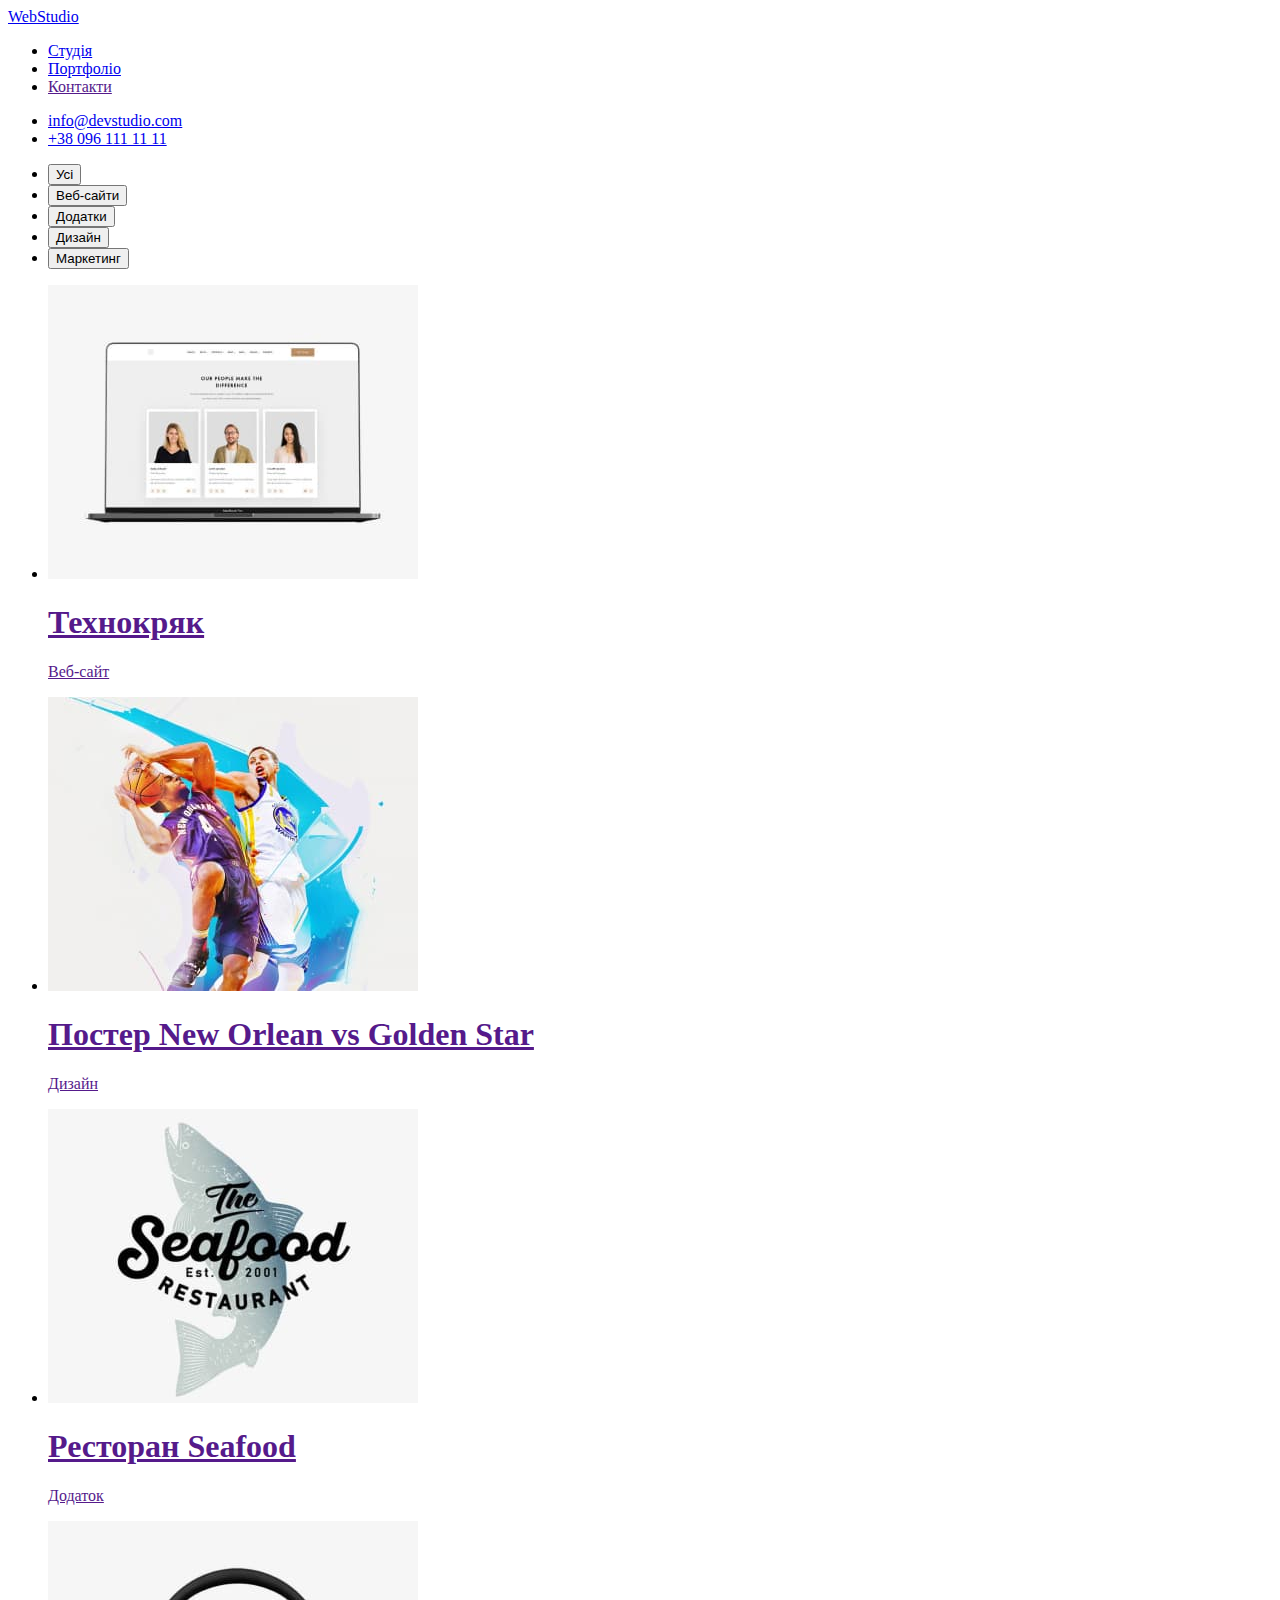
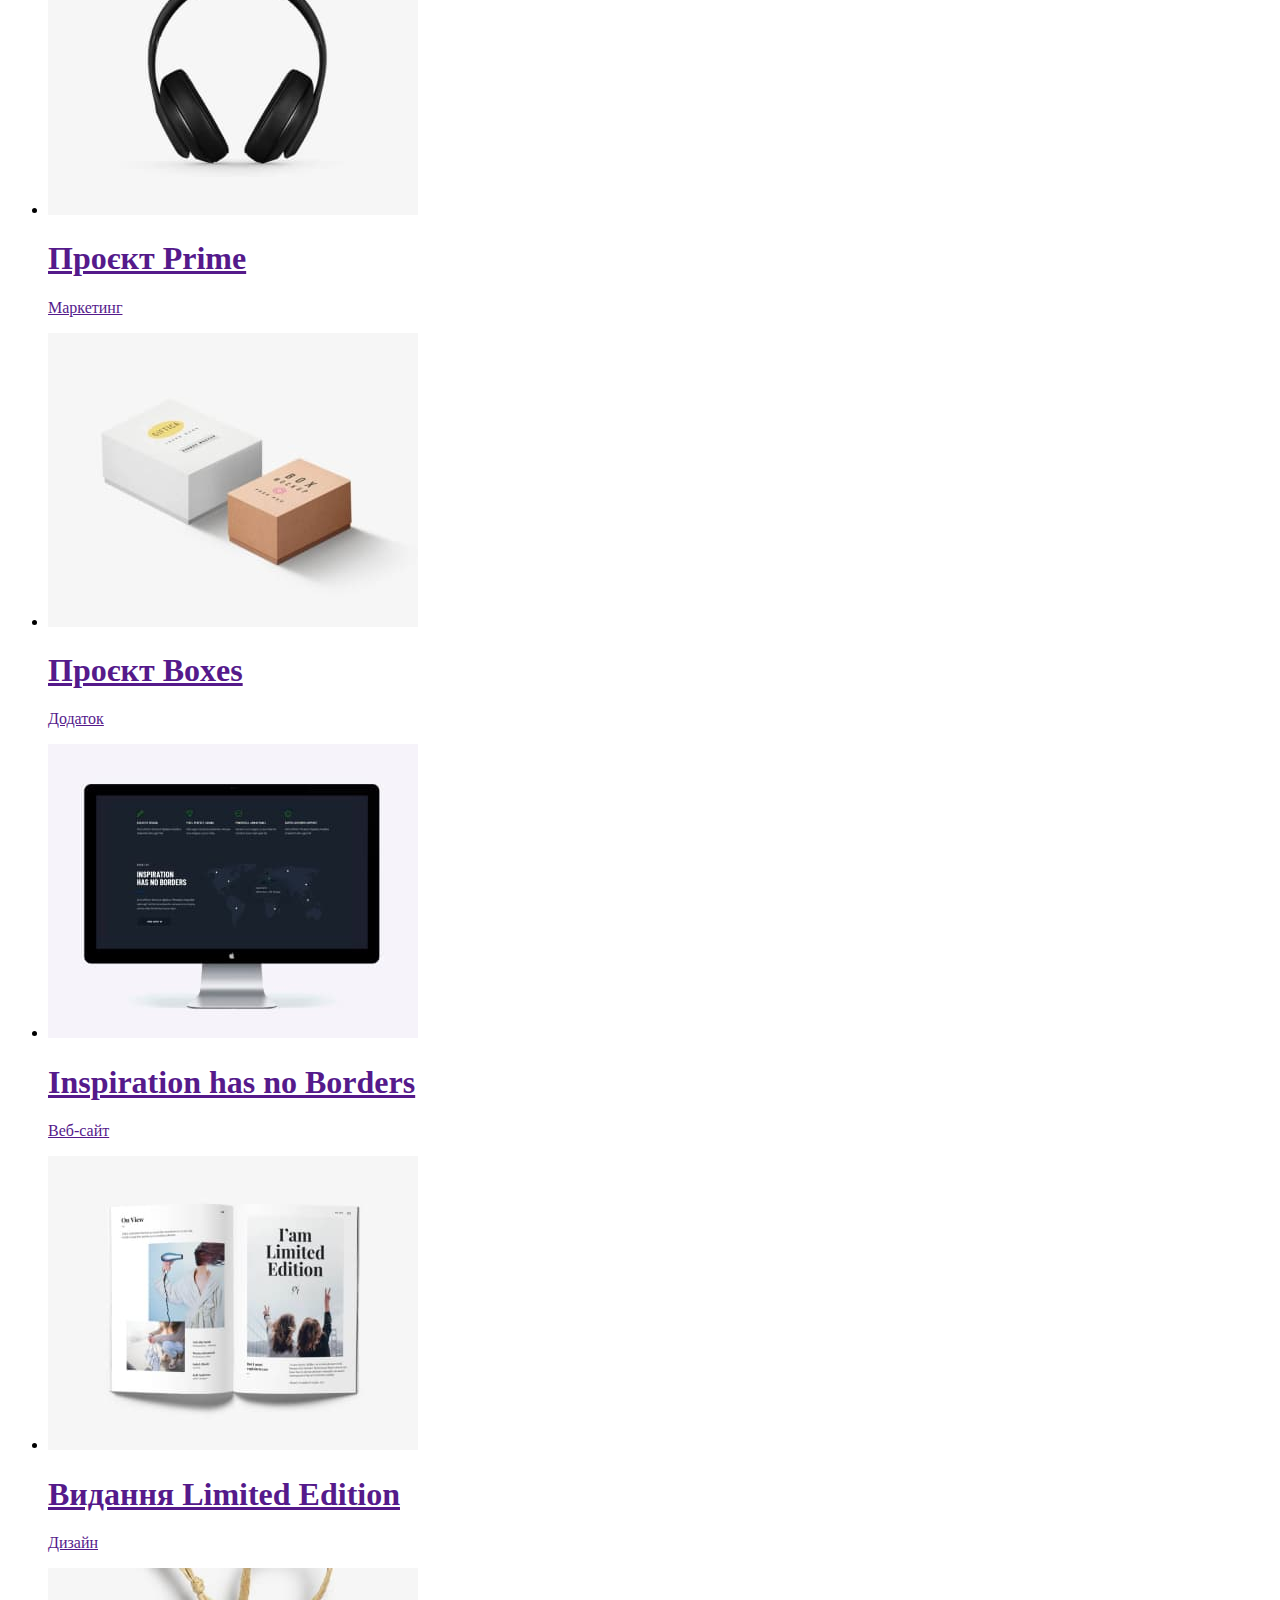
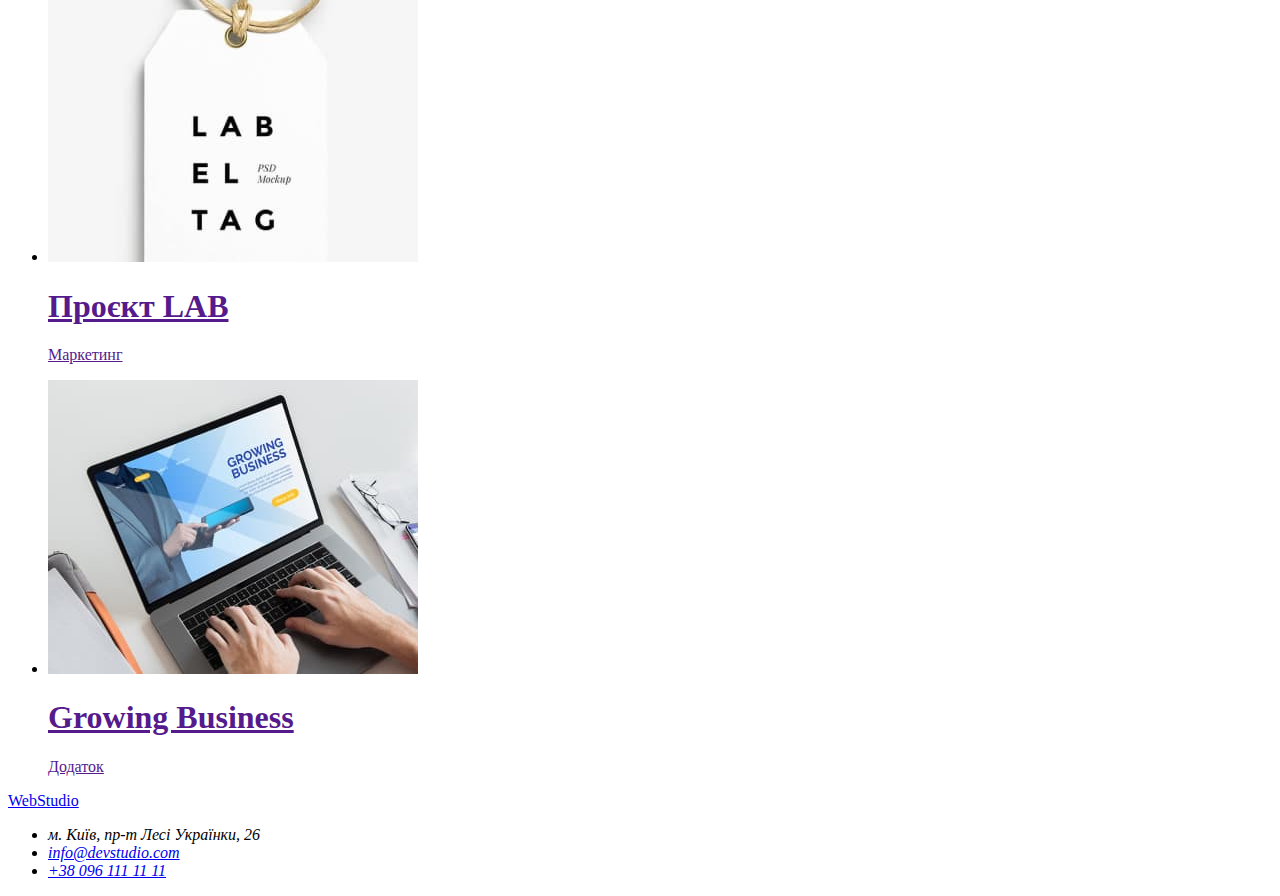
==== portfolio.html.html @ d77bc6a4 "portfolio" ====
<!DOCTYPE html>
<html lang="uk">
<head>
    <meta charset="UTF-8">
    <meta http-equiv="X-UA-Compatible" content="IE=edge">
    <meta name="viewport" content="width=device-width, initial-scale=1.0">
    <title>Document</title>
</head>
<body>

    <header>
    <nav>
            <a href="./index.html">WebStudio</a>
            <ul>
                <li><a href="./index.html">Студія</a></li>
                <li><a href="./portfolio.html.html">Портфоліо</a></li>
                <li><a href="">Контакти</a></li>
            </ul>
    </nav>
        <ul>
            <li><a href="mailto:info@devstudio.com">info@devstudio.com</a></li>
            <li><a href="tel:+380961111111">+38 096 111 11 11</a></li>
        </ul>
    </header>
    <main>
        <!--кнопки-->
        <ul>
            <li><button type="button">Усі</button></li>
            <li><button type="button">Веб-сайти</button></li>
            <li><button type="button">Додатки</button></li>
            <li><button type="button">Дизайн</button></li>
            <li> <button type="button">Маркетинг</button></li>
        </ul>
        <!--приклади робіт-->
        <ul>
            <li>
                <a href="">
                    <img src="./images/project/img-1.jpg" alt="приклад роботи" width="370" height="294">
                    <h1>Технокряк</h1>
                    <p>Веб-сайт</p>
                </a>
        
            </li>
            <li>
                <a href="">
                    <img src="./images/project/img-2.jpg" alt="приклад роботи" width="370" height="294">
                    <h1>Постер New Orlean vs Golden Star</h1>
                    <p>Дизайн</p>
                </a>
        
            </li>
            <li>
                <a href="">
                    <img src="./images/project/img-3.jpg" alt="приклад роботи" width="370" height="294">
                    <h1>Ресторан Seafood</h1>
                    <p>Додаток</p>
                </a>
        
            </li>
            <li>
                <a href="">
                    <img src="./images/project/img-4.jpg" alt="приклад роботи" width="370" height="294">
                    <h1>Проєкт Prime</h1>
                    <p>Маркетинг</p>
                </a>
        
            </li>
            <li>
                <a href="">
                    <img src="./images/project/img-5.jpg" alt="приклад роботи" width="370" height="294">
                    <h1>Проєкт Boxes</h1>
                    <p>Додаток</p>
                </a>
        
            </li>
            <li>
                <a href="">
                    <img src="./images/project/img-6.jpg" alt="приклад роботи" width="370" height="294">
                    <h1>Inspiration has no Borders</h1>
                    <p>Веб-сайт</p>
                </a>
        
            </li>
            <li>
                <a href="">
                    <img src="./images/project/img-7.jpg" alt="приклад роботи" width="370" height="294">
                    <h1>Видання Limited Edition</h1>
                    <p>Дизайн</p>
                </a>
        
            </li>
            <li>
                <a href="">
                    <img src="./images/project/img-8.jpg" alt="приклад роботи" width="370" height="294">
                    <h1>Проєкт LAB</h1>
                    <p>Маркетинг</p>
                </a>
        
            </li>
            <li>
                <a href=""">
                        <img src=" ./images/project/img-9.jpg" alt="приклад роботи" width="370" height="294">
                    <h1>Growing Business</h1>
                    <p>Додаток</p>
                </a>
        
            </li>
        </ul>
    </main>

    <footer>
        <a href="./index.html">WebStudio</a>
        <address>
            <ul>
                <li><a href="https://goo.gl/maps/ad4JmQGrXdCTPTx86"></a> м. Київ, пр-т Лесі Українки, 26</li>
                <li><a href="mailto:info@devstudio.com">info@devstudio.com</a></li>
                <li><a href="tel:+380961111111">+38 096 111 11 11</a></li>
            </ul>
        </address>
    </footer>
</body>
</html>
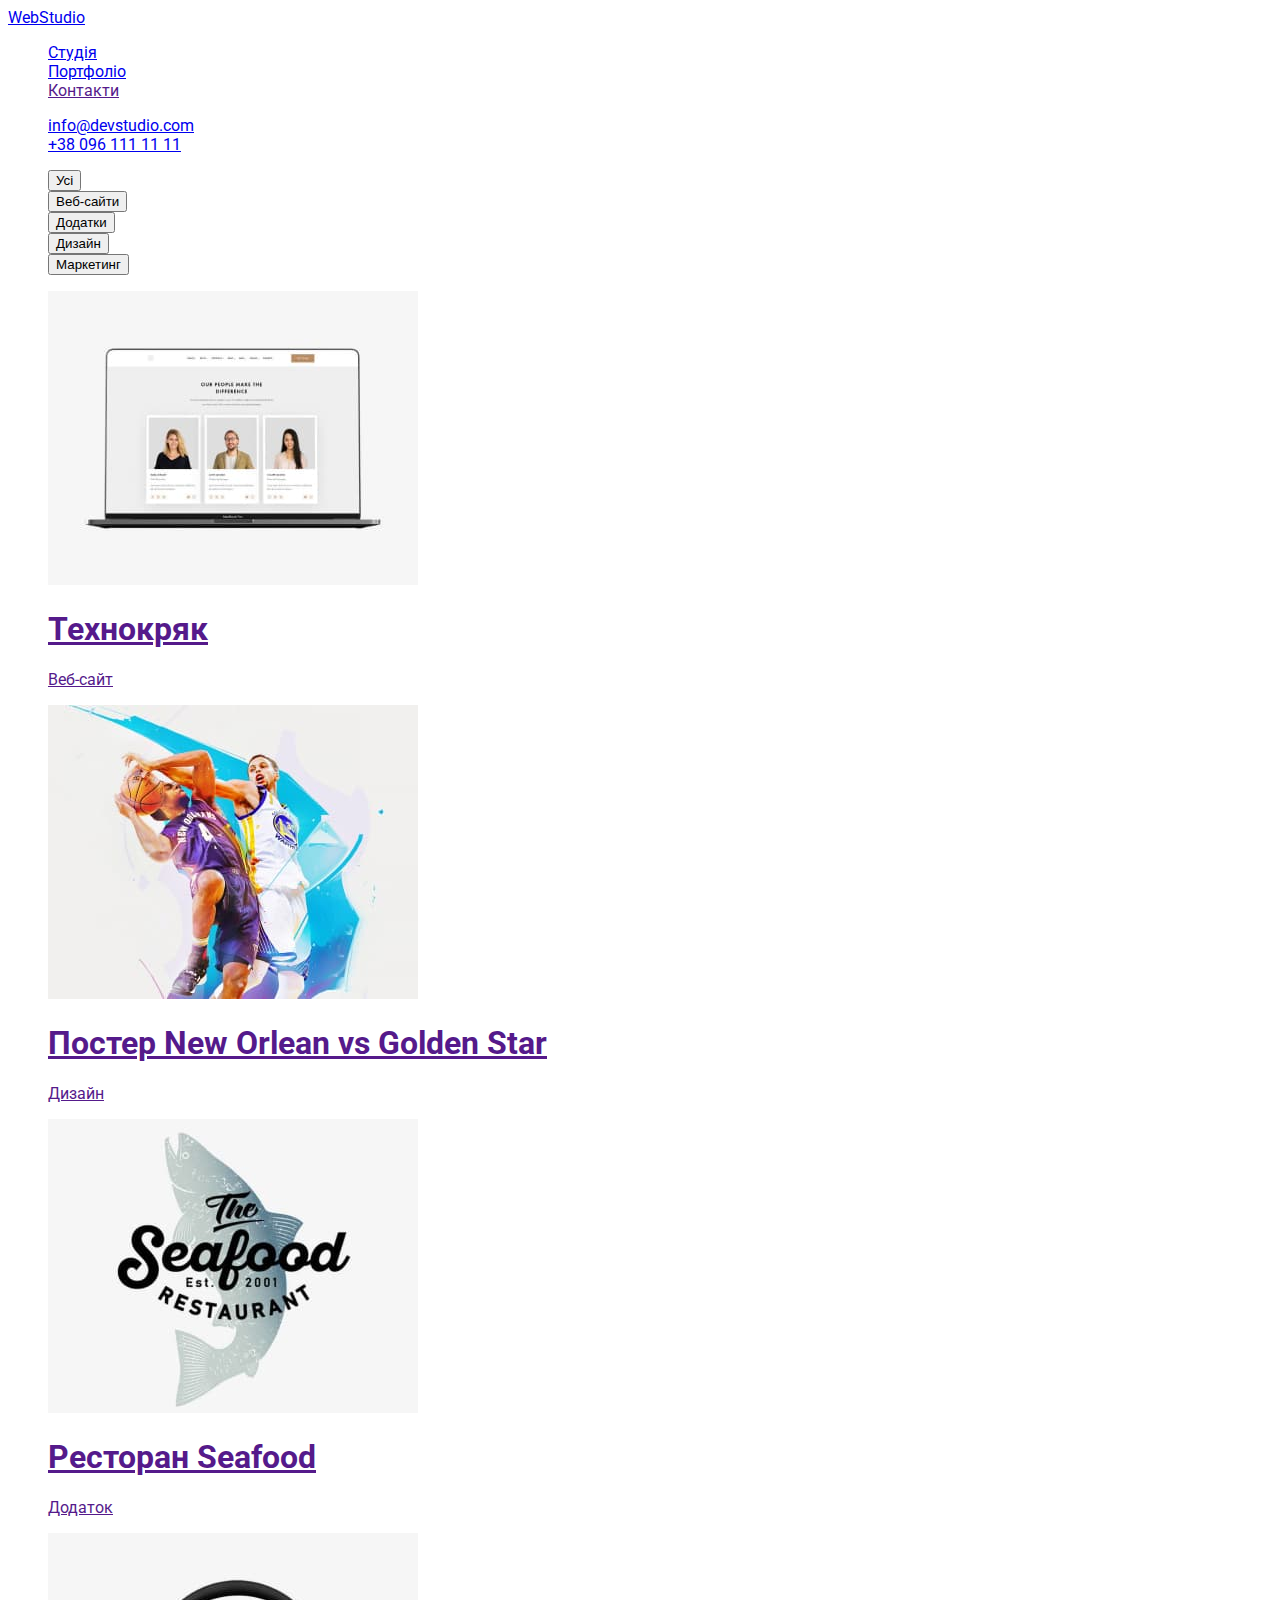
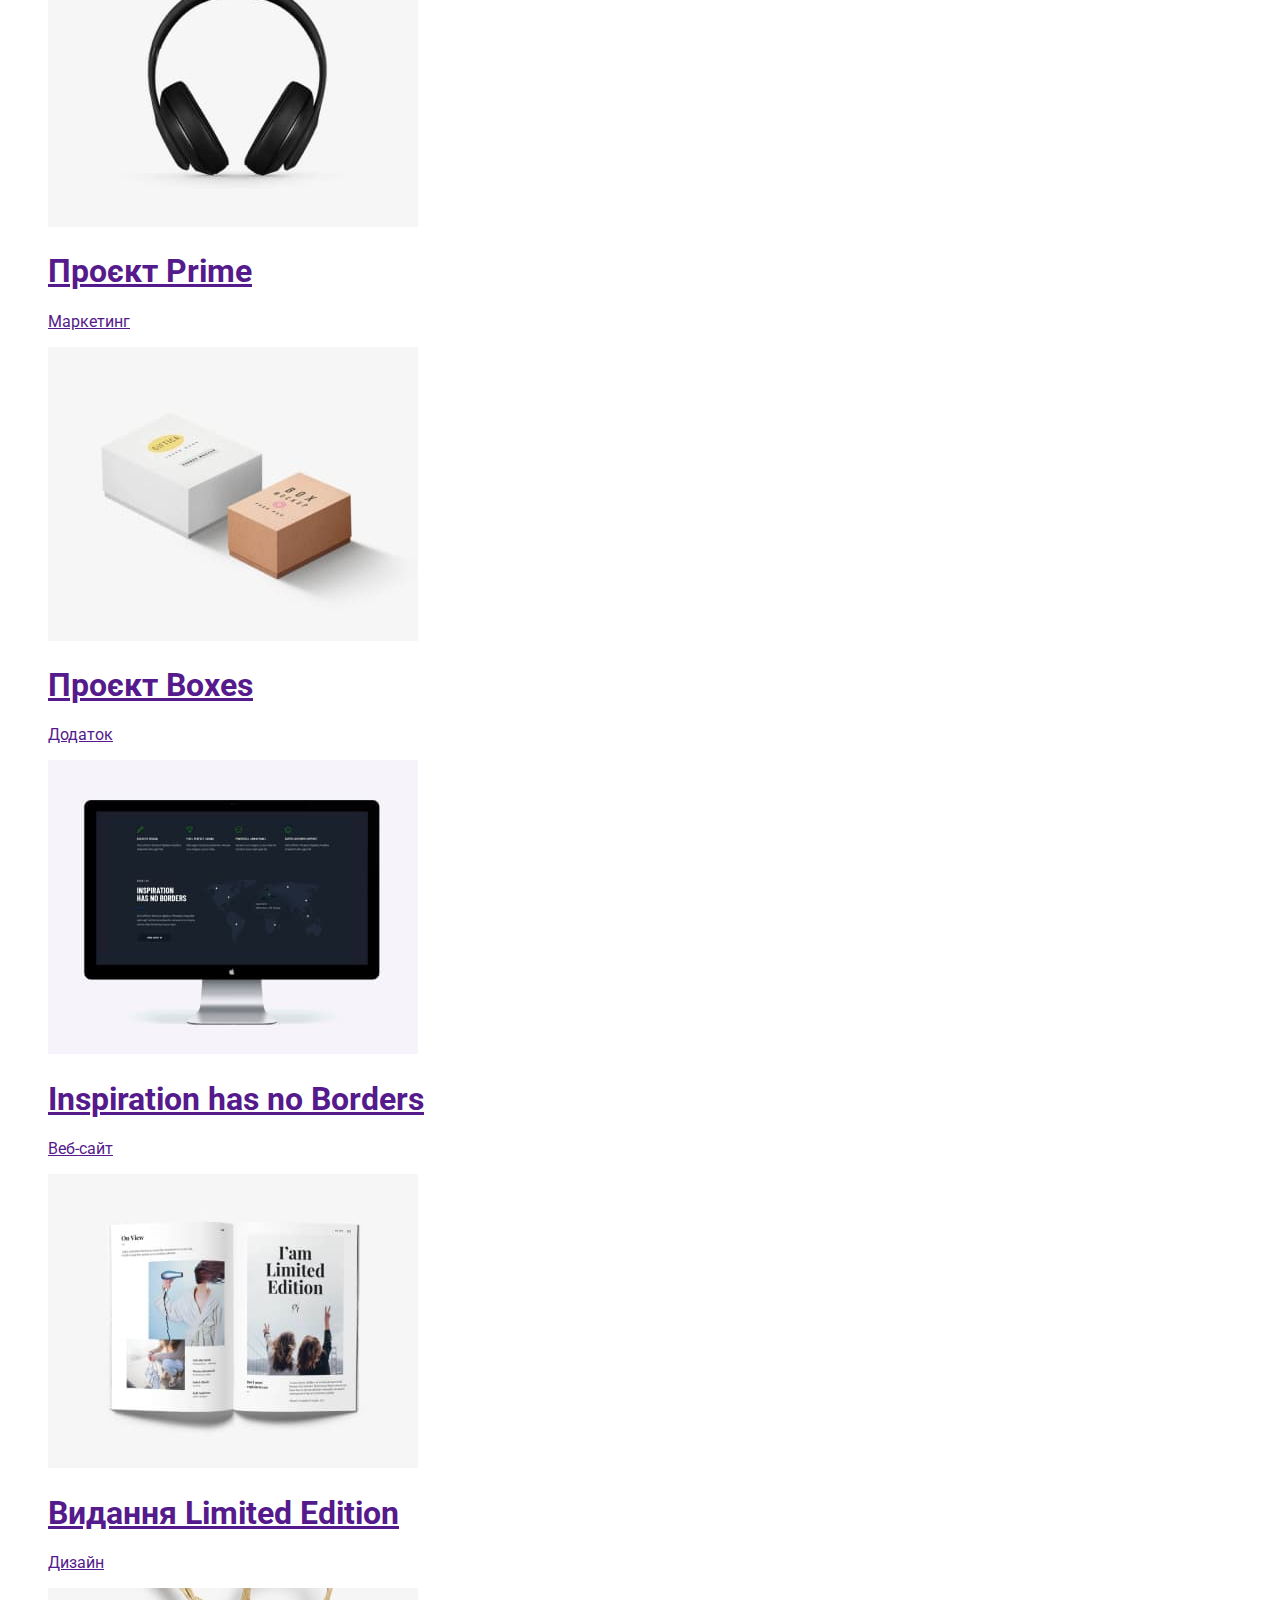
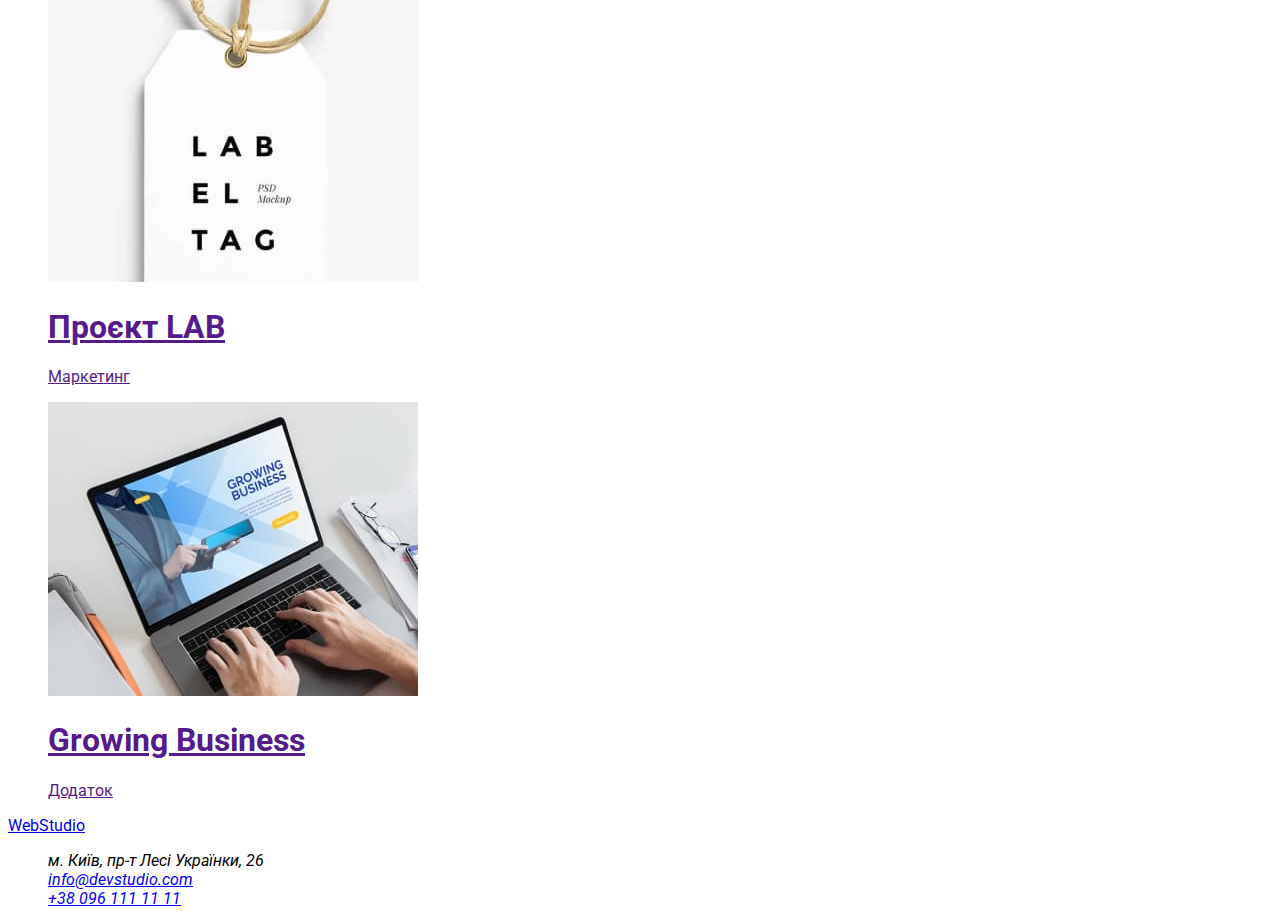
==== commit 2f4d94b4: "root" ====
--- a/portfolio.html.html
+++ b/portfolio.html.html
@@ -6,10 +6,16 @@
     <meta http-equiv="X-UA-Compatible" content="IE=edge">
     <meta name="viewport" content="width=device-width, initial-scale=1.0">
     <title>Document</title>
+    <link rel="stylesheet" href="./css/styles.css">
+
+    <!--шрифт-->
+    <link rel="preconnect" href="https://fonts.googleapis.com">
+    <link rel="preconnect" href="https://fonts.gstatic.com" crossorigin>
+    <link href="https://fonts.googleapis.com/css2?family=Raleway:wght@700&family=Roboto:wght@400;500;700;900&display=swap" rel="stylesheet">
 </head>
 <body>
 
-    <header>
+    <header class="page-header">
     <nav>
             <a href="./index.html">WebStudio</a>
             <ul>
@@ -99,7 +105,7 @@
         
             </li>
             <li>
-                <a href=""">
+                <a href="">
                         <img src=" ./images/project/img-9.jpg" alt="приклад роботи" width="370" height="294">
                     <h1>Growing Business</h1>
                     <p>Додаток</p>
--- a/css/styles.css
+++ b/css/styles.css
@@ -0,0 +1,23 @@
+:root {
+    --color-text: #212121;
+    --color-text-secohd: #757575;
+    --color-text-logo: #2196F3;
+    --primery-background: #ffffff;
+    --second-background: #2F303A;
+    --boxes-color: #EEEEEE;
+    --filter-color: #F5F4FA;
+}
+
+body {
+    font-family: Roboto, sans-serif;
+    background-color: var(--primery-background);
+    color: var(#212121);
+}
+
+ul {
+    list-style: none;
+}
+.site-nav, .link {
+    color: var(--color-text-logo);
+}
+
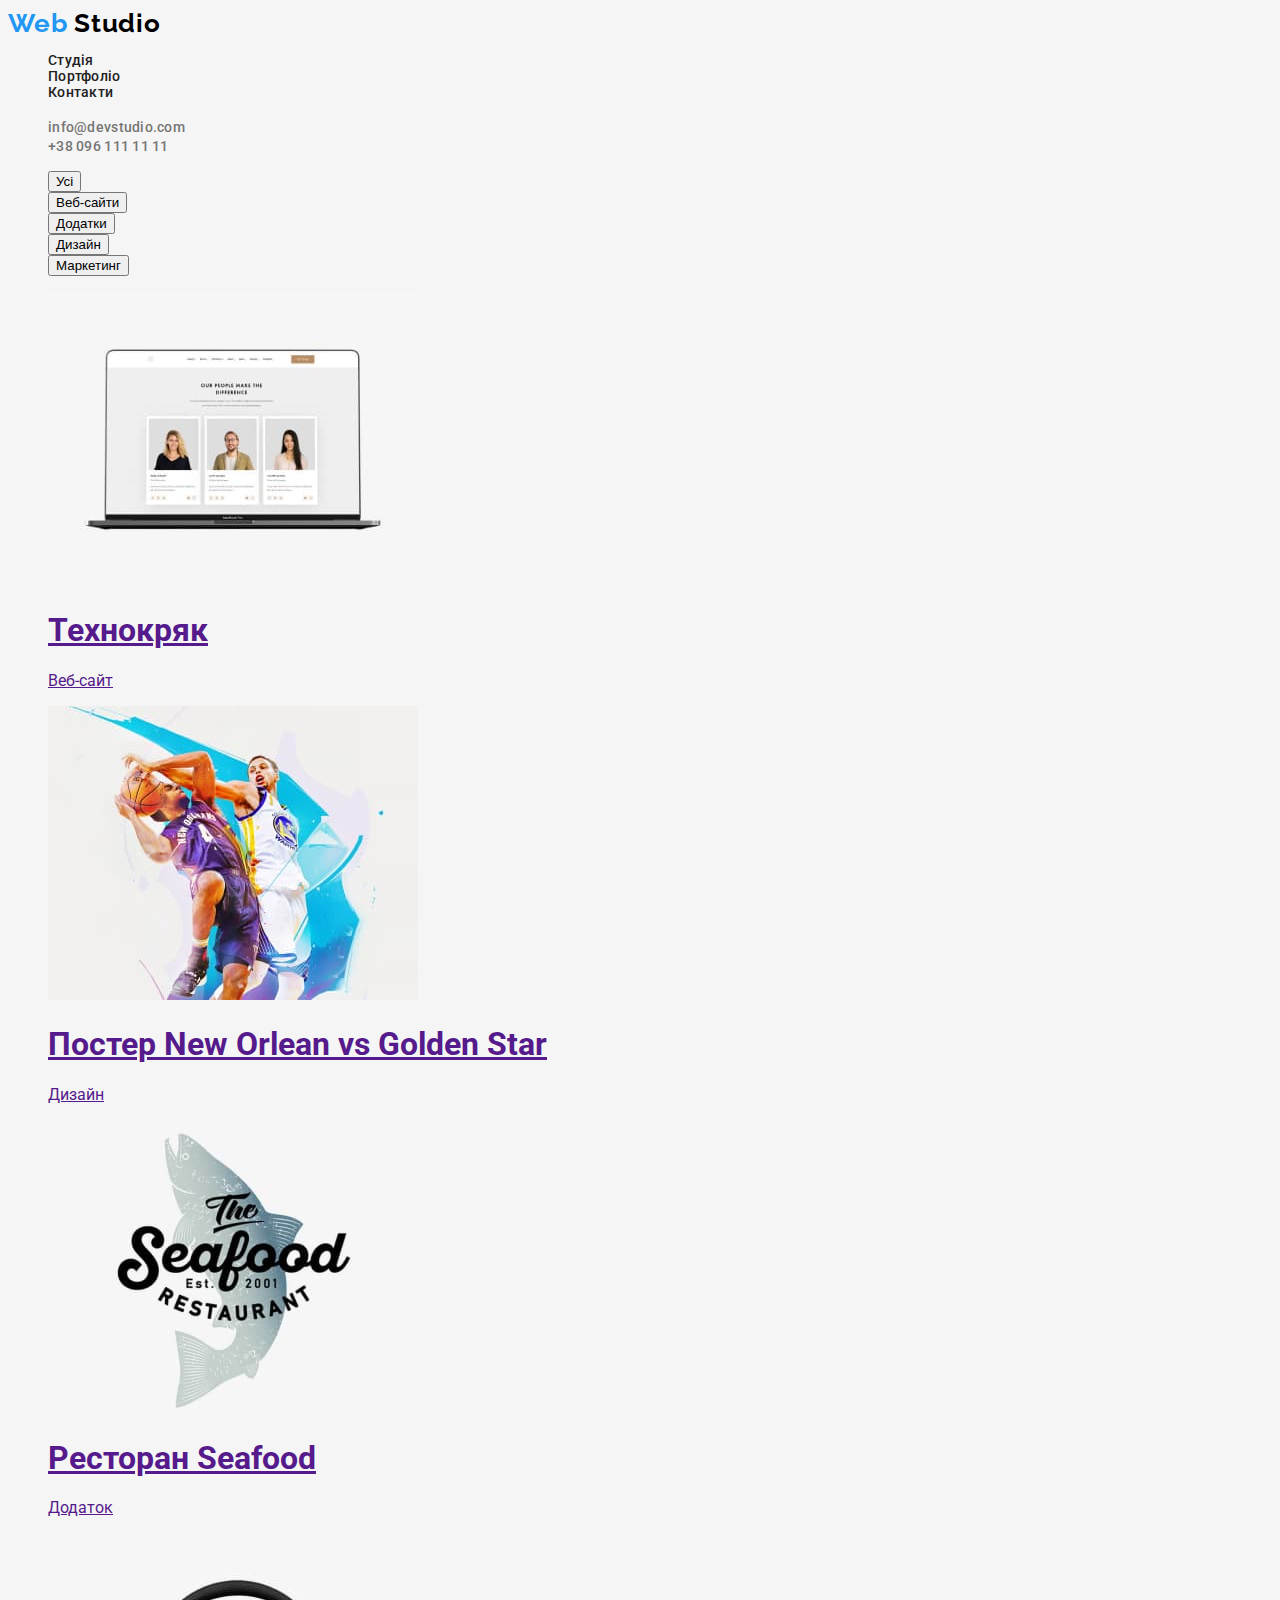
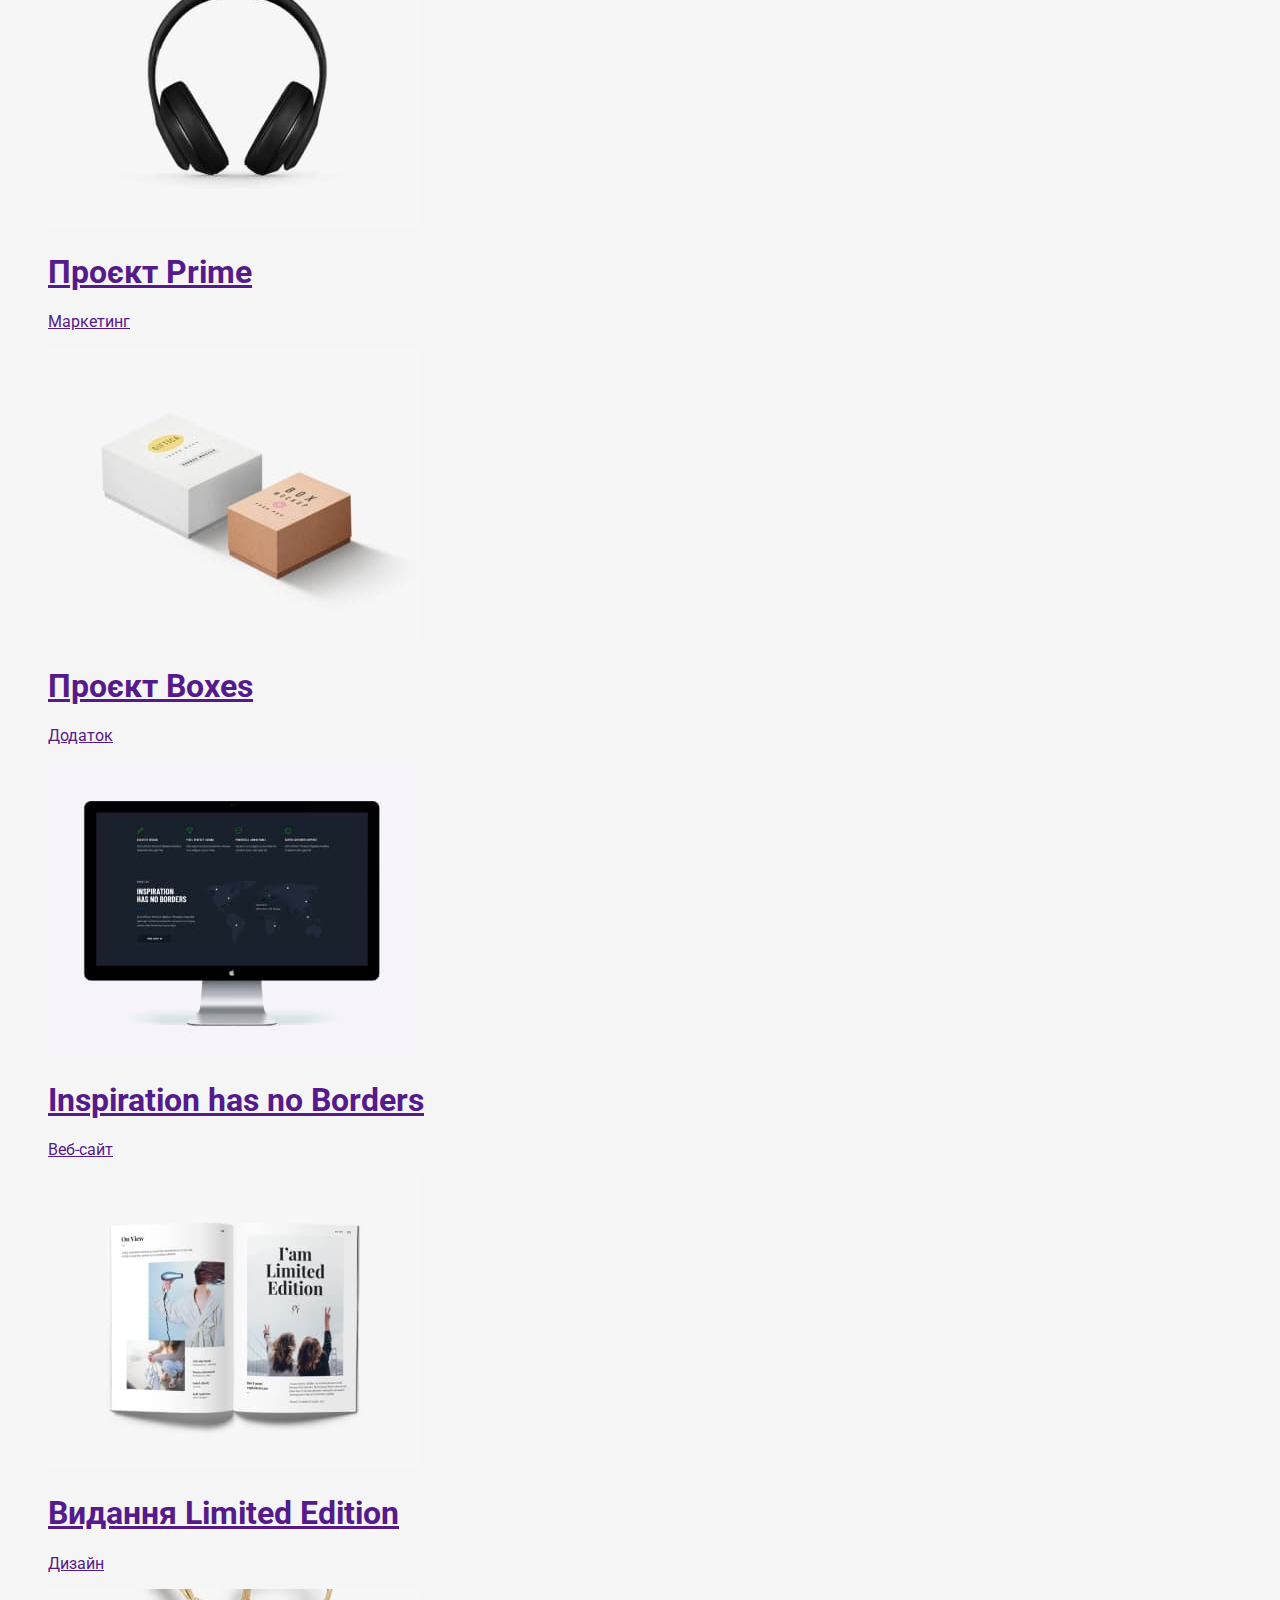
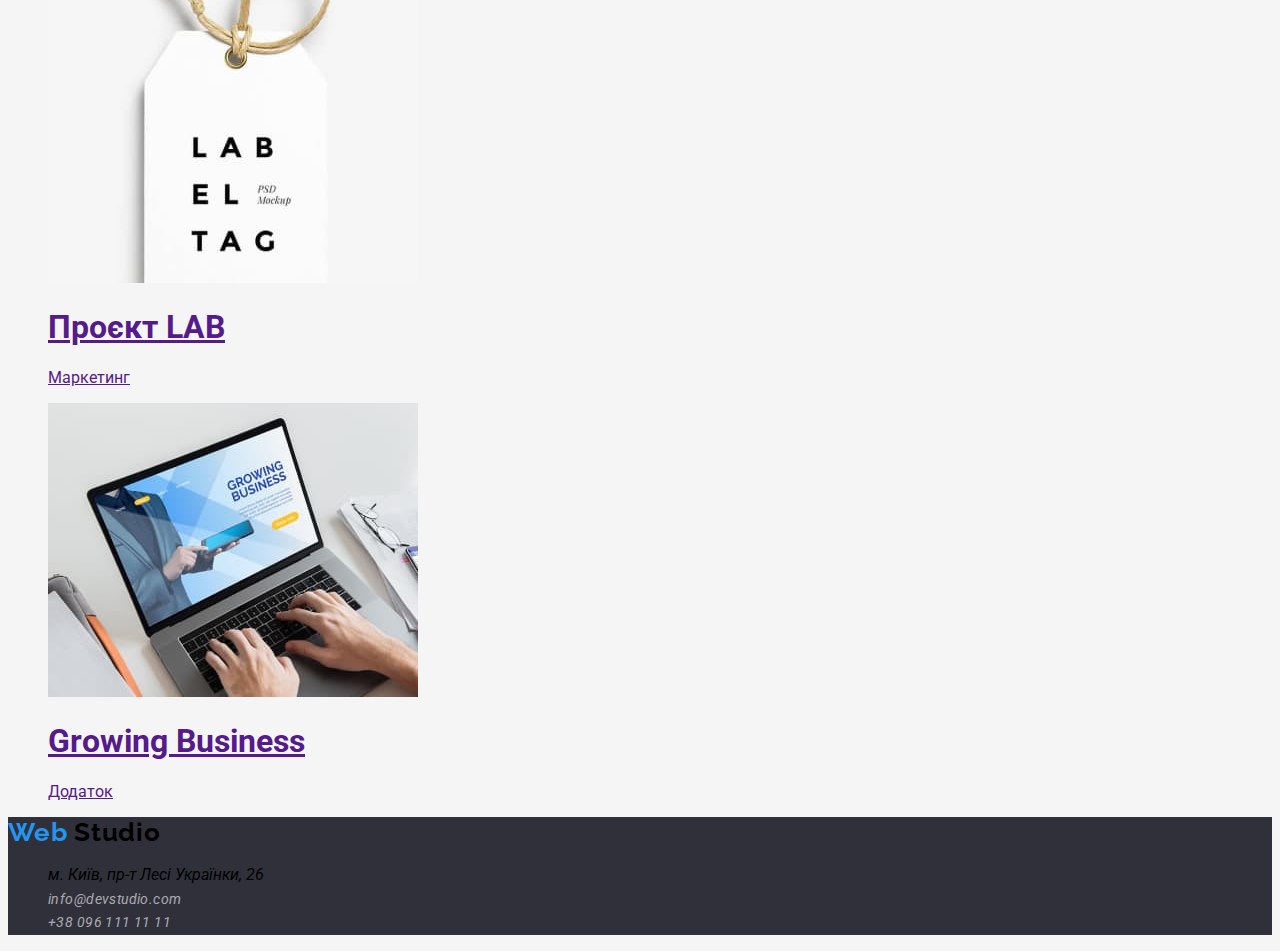
==== commit 584b529e: "css-portfolio" ====
--- a/portfolio.html.html
+++ b/portfolio.html.html
@@ -16,19 +16,26 @@
 <body>
 
     <header class="page-header">
-    <nav>
-            <a href="./index.html">WebStudio</a>
-            <ul>
-                <li><a href="./index.html">Студія</a></li>
-                <li><a href="./portfolio.html.html">Портфоліо</a></li>
-                <li><a href="">Контакти</a></li>
+        <nav>
+            <!--logo-->
+    
+            <a class="logo" href="./index.html">
+                <span class="logo-web logo">Web</span>
+                <span class="logo-studio logo">Studio</span></a>
+            <!--nav header-->
+            <ul class="site-nav">
+                <li><a href="./index.html" class="link">Студія</a></li>
+                <li><a href="./portfolio.html.html" class="link">Портфоліо</a></li>
+                <li><a href="" class="link">Контакти</a></li>
             </ul>
-    </nav>
-        <ul>
-            <li><a href="mailto:info@devstudio.com">info@devstudio.com</a></li>
-            <li><a href="tel:+380961111111">+38 096 111 11 11</a></li>
+        </nav>
+        <!--nav header contact-->
+        <ul class="auth-nav">
+            <li><a href="mailto:info@devstudio.com" class="heder-contact">info@devstudio.com</a></li>
+            <li><a href="tel:+380961111111" class="heder-contact">+38 096 111 11 11</a></li>
         </ul>
     </header>
+    
     <main>
         <!--кнопки-->
         <ul>
@@ -115,13 +122,15 @@
         </ul>
     </main>
 
-    <footer>
-        <a href="./index.html">WebStudio</a>
+    <footer class="footer">
+        <a class="logo" href="./index.html">
+            <span class="logo-web logo">Web</span>
+            <span class="logo-studio logo">Studio</span></a>
         <address>
             <ul>
-                <li><a href="https://goo.gl/maps/ad4JmQGrXdCTPTx86"></a> м. Київ, пр-т Лесі Українки, 26</li>
-                <li><a href="mailto:info@devstudio.com">info@devstudio.com</a></li>
-                <li><a href="tel:+380961111111">+38 096 111 11 11</a></li>
+                <li><a href="https://goo.gl/maps/ad4JmQGrXdCTPTx86" class="adres"></a> м. Київ, пр-т Лесі Українки, 26</li>
+                <li><a href="mailto:info@devstudio.com" class="footer-contact">info@devstudio.com</a></li>
+                <li><a href="tel:+380961111111" class="footer-contact">+38 096 111 11 11</a></li>
             </ul>
         </address>
     </footer>
--- a/css/styles.css
+++ b/css/styles.css
@@ -1,23 +1,168 @@
 :root {
-    --color-text: #212121;
-    --color-text-secohd: #757575;
-    --color-text-logo: #2196F3;
-    --primery-background: #ffffff;
-    --second-background: #2F303A;
-    --boxes-color: #EEEEEE;
-    --filter-color: #F5F4FA;
+    --color-text: #212121; /*основний колір тексту*/
+    --color-text-secohd: #757575; /*колір тексту другий*/
+    --color-text-logo: #2196F3; /*колір лого і нав хедер*/
+    --color-text-logo2: #000000; /*колір лого*/
+    --primery-background: #ffffff; /* колір фону хедер */
+    --second-background: #2F303A; /*колір фону зверху секція 1 та футер*/
+    --filter-color: #F5F4FA;/*колір наша команда*/
+    --background-olor: #F5F5F5; /*основний колір фону*/
 }
 
 body {
     font-family: Roboto, sans-serif;
-    background-color: var(--primery-background);
+    background-color: var(--background-olor);
     color: var(#212121);
 }
-
 ul {
     list-style: none;
 }
+/*logo*/
+
+.logo {
+    font-family: 'Raleway';
+    font-weight: 700;
+    font-size: 26px;
+    line-height: 1.19;
+    letter-spacing: 0.03em;
+    list-style: none;
+    text-decoration: none;
+}
+.logo-web {
+    color: var(--color-text-logo);
+}
+.logo-studio {
+    color: var(--color-text-logo2);
+}
+/*хедер навігація*/
 .site-nav, .link {
+    text-decoration: none;
+    font-weight: 500;
+    font-size: 14px;
+    line-height: 1.14;
+    letter-spacing: 0.02em;
+    color: var(--color-text);
+}
+.link:hover {
     color: var(--color-text-logo);
 }
 
+/*хедер пошта тел*/
+.heder-contact {
+    list-style: none;
+    text-decoration: none;
+    font-weight: 500;
+    font-size: 14px;
+    line-height: 1.14;
+    letter-spacing: 0.02em;
+    color: var(--color-text-secohd);
+}
+.heder-contact:hover {
+    color: var(--color-text-logo);
+}
+
+/*секція 1 заголовок і кнопка*/
+.section {
+    background-color: var(--second-background);
+}
+.title {
+    font-weight: 900;
+    font-size: 44px;
+    line-height: 1.36;
+    text-align: center;
+    letter-spacing: 0.06em;
+    text-transform: uppercase;
+    color: var(--primery-background);
+}
+.button {
+    cursor: pointer;
+    background: var(--color-text-logo);
+    font-weight: 700;
+    font-size: 16px;
+    line-height: 1.88;
+    display: flex;
+    align-items: center;
+    text-align: center;
+    letter-spacing: 0.06em;
+    color: var(--primery-background);
+}
+
+/*наші переваги, секція 2*/
+.visually-hidden {
+    position: absolute;
+    width: 1px;
+    height: 1px;
+    margin: -1px;
+    border: 0;
+    padding: 0;
+    white-space: nowrap;
+    clip-path: inset(100%);
+    clip: rect(0 0 0 0);
+    overflow: hidden;
+}
+.list {
+    font-weight: 700;
+    font-size: 14px;
+    line-height: 1.14x;
+    letter-spacing: 0.03em;
+    text-transform: uppercase;
+    color: var(--color-text);
+}
+.list-item {
+    font-weight: 400;
+    font-size: 14px;
+    line-height: 1.7;
+    letter-spacing: 0.03em;
+    color: var(--color-text-secohd);
+}
+
+/*чим ми займаємося*/
+.title-work {
+    font-weight: 700;
+    font-size: 36px;
+    line-height: 1.16;
+    text-align: center;
+    letter-spacing: 0.03em;
+    color: var(--color-text);
+}
+
+/*наша команда*/
+.team-name {
+    font-weight: 500;
+    font-size: 16px;
+    line-height: 1.18;
+    letter-spacing: 0.03em;
+    color: var(--color-text);
+}
+.position {
+    font-weight: 400;
+    font-size: 16px;
+    line-height: 1.18;
+    letter-spacing: 0.03em;
+    color: var(--color-text-secohd);
+} 
+
+/*футер*/
+.footer {
+    background-color: var(--second-background);
+}
+.footer-contact{
+    text-decoration: none;
+    font-weight: 400;
+    font-size: 14px;
+    line-height: 1.71;
+    letter-spacing: 0.03em;
+    color: rgba(255, 255, 255, 0.6);
+}
+.adres {
+    font-weight: 400;
+    font-size: 14px;
+    line-height: 1.71;
+    letter-spacing: 0.03em;
+    color: var(--primery-background);
+}
+
+
+
+
+/**/
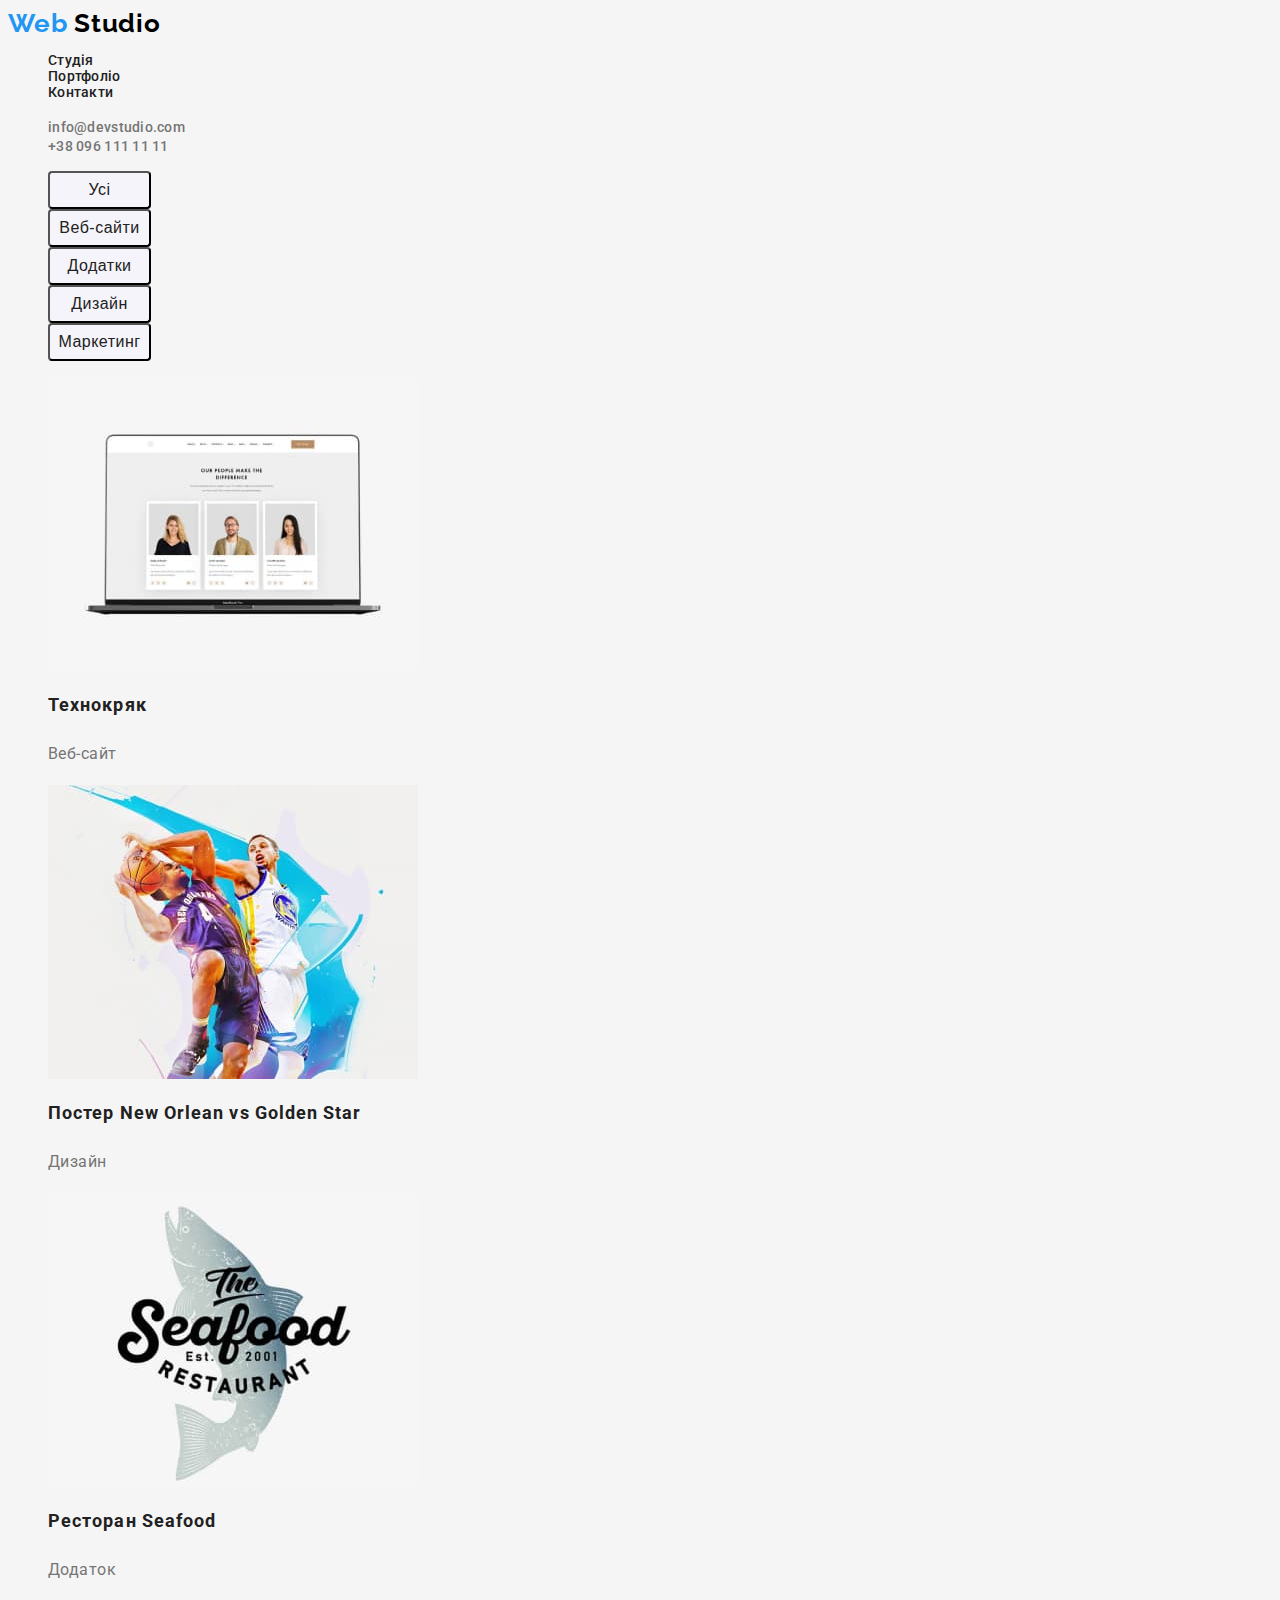
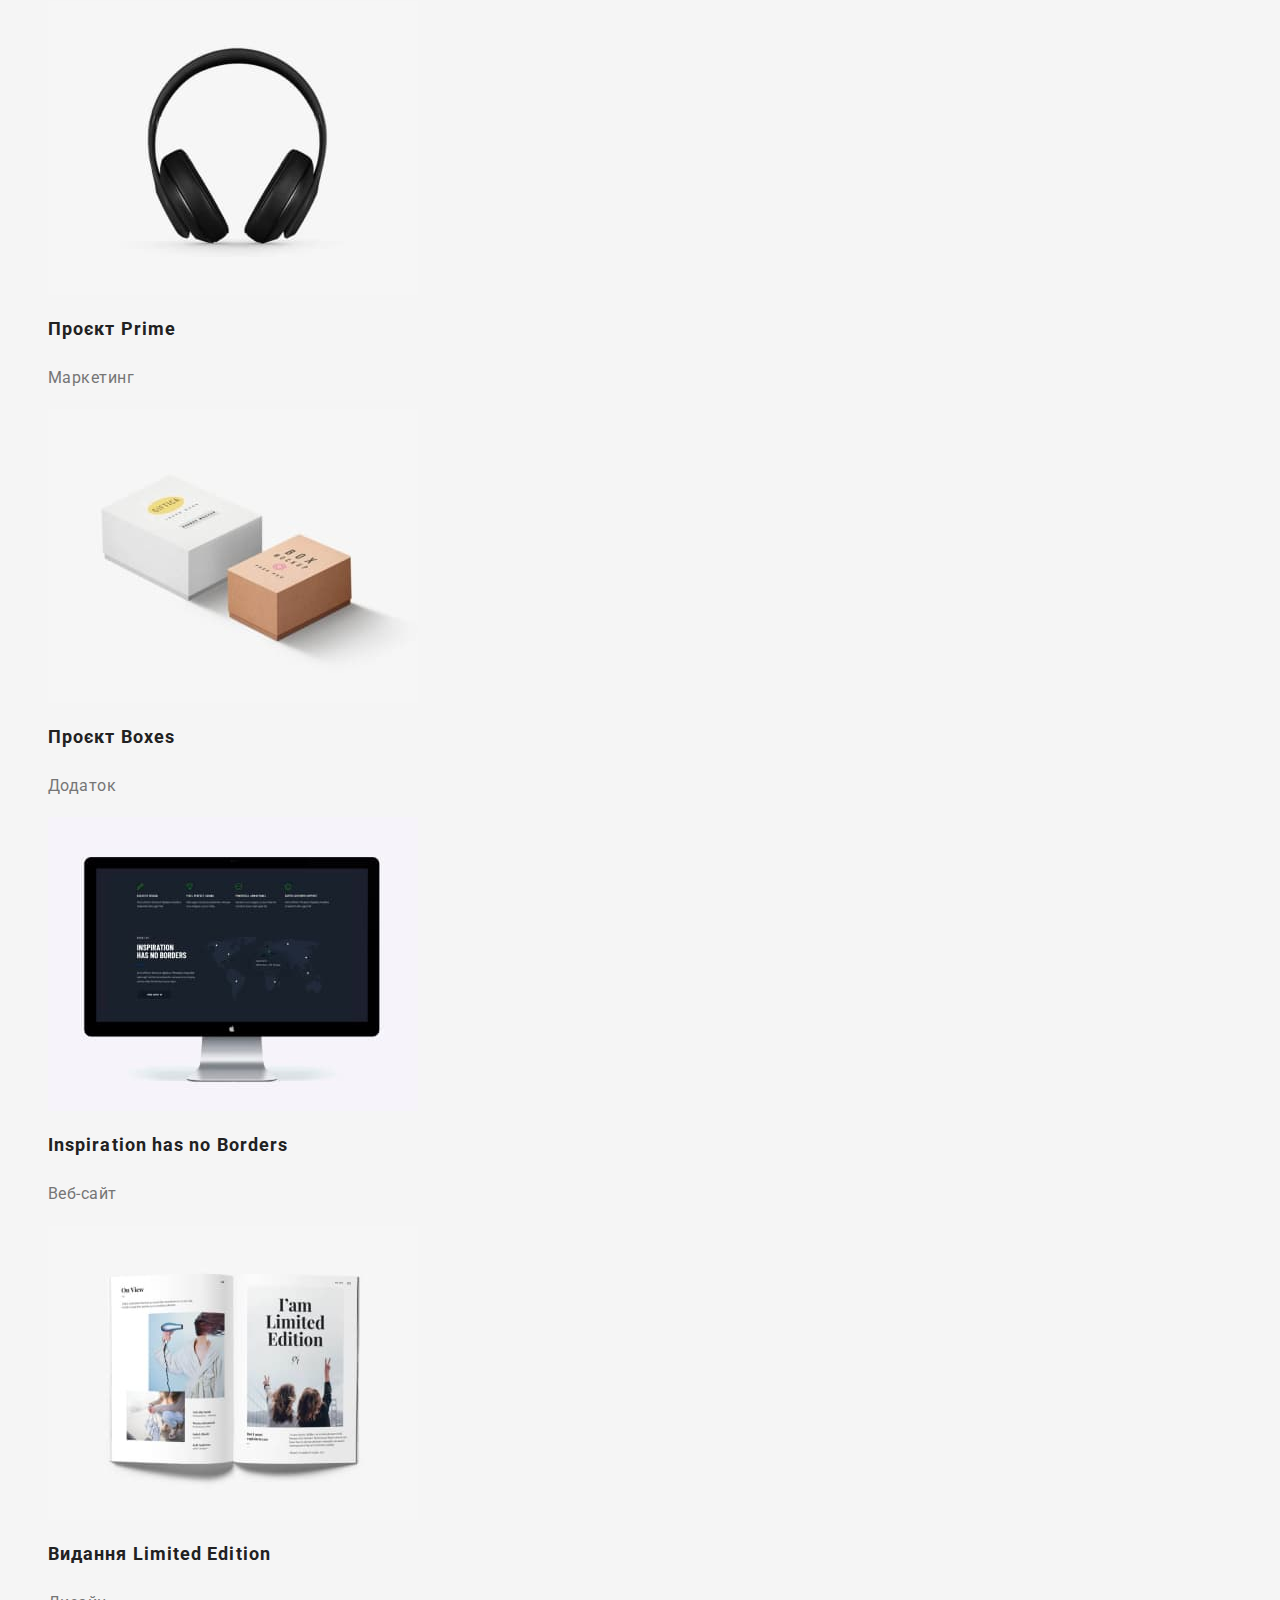
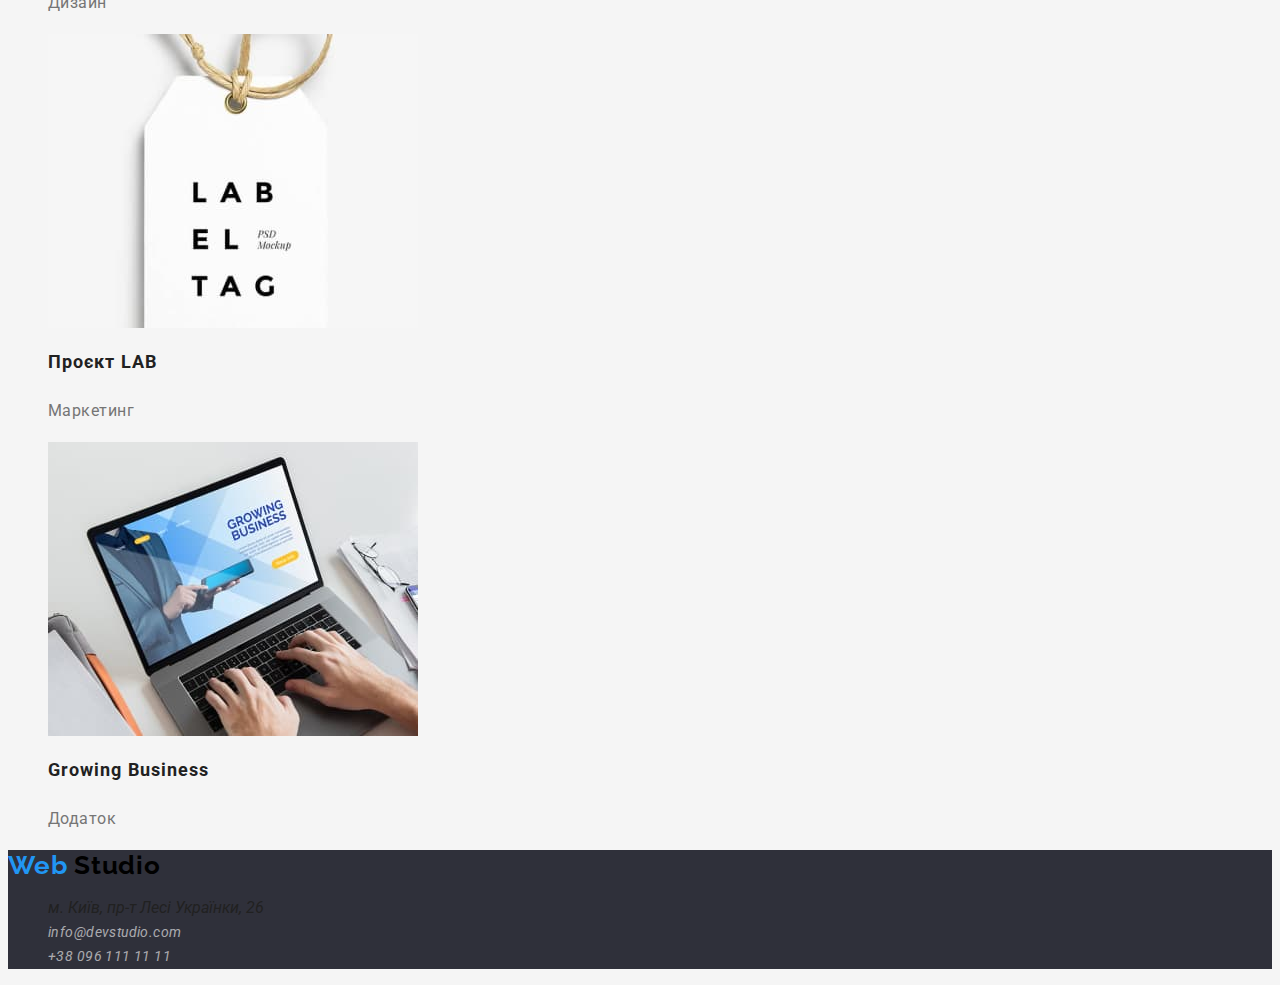
==== commit 0e79b0b3: "portfolio-css" ====
--- a/portfolio.html.html
+++ b/portfolio.html.html
@@ -35,87 +35,87 @@
             <li><a href="tel:+380961111111" class="heder-contact">+38 096 111 11 11</a></li>
         </ul>
     </header>
-    
+
     <main>
         <!--кнопки-->
         <ul>
-            <li><button type="button">Усі</button></li>
-            <li><button type="button">Веб-сайти</button></li>
-            <li><button type="button">Додатки</button></li>
-            <li><button type="button">Дизайн</button></li>
-            <li> <button type="button">Маркетинг</button></li>
+            <li><button type="button" class="portfolio-button">Усі</button></li>
+            <li><button type="button" class="portfolio-button">Веб-сайти</button></li>
+            <li><button type="button" class="portfolio-button">Додатки</button></li>
+            <li><button type="button" class="portfolio-button">Дизайн</button></li>
+            <li> <button type="button" class="portfolio-button">Маркетинг</button></li>
         </ul>
         <!--приклади робіт-->
         <ul>
-            <li>
-                <a href="">
-                    <img src="./images/project/img-1.jpg" alt="приклад роботи" width="370" height="294">
-                    <h1>Технокряк</h1>
-                    <p>Веб-сайт</p>
+            <li class="item-work">
+                <a class="link-portfolio" href="">
+                    <img class="image-portfolio" src="./images/project/img-1.jpg" alt="приклад роботи" width="370" height="294">
+                    <h1 class="title-portfolio">Технокряк</h1>
+                    <p class="lead-portfolio">Веб-сайт</p>
                 </a>
         
             </li>
-            <li>
-                <a href="">
-                    <img src="./images/project/img-2.jpg" alt="приклад роботи" width="370" height="294">
-                    <h1>Постер New Orlean vs Golden Star</h1>
-                    <p>Дизайн</p>
+            <li class="item-work">
+                <a class="link-portfolio" href="">
+                    <img class="image-portfolio" src="./images/project/img-2.jpg" alt="приклад роботи" width="370" height="294">
+                    <h1 class="title-portfolio">Постер New Orlean vs Golden Star</h1>
+                    <p class="lead-portfolio">Дизайн</p>
                 </a>
         
             </li>
-            <li>
-                <a href="">
-                    <img src="./images/project/img-3.jpg" alt="приклад роботи" width="370" height="294">
-                    <h1>Ресторан Seafood</h1>
-                    <p>Додаток</p>
+            <li class="item-work">
+                <a class="link-portfolio" href="">
+                    <img class="image-portfolio" src="./images/project/img-3.jpg" alt="приклад роботи" width="370" height="294">
+                    <h1 class="title-portfolio">Ресторан Seafood</h1>
+                    <p class="lead-portfolio">Додаток</p>
                 </a>
         
             </li>
-            <li>
-                <a href="">
-                    <img src="./images/project/img-4.jpg" alt="приклад роботи" width="370" height="294">
-                    <h1>Проєкт Prime</h1>
-                    <p>Маркетинг</p>
+            <li class="item-work">
+                <a class="link-portfolio" href="">
+                    <img class="image-portfolio" src="./images/project/img-4.jpg" alt="приклад роботи" width="370" height="294">
+                    <h1 class="title-portfolio">Проєкт Prime</h1>
+                    <p class="lead-portfolio">Маркетинг</p>
                 </a>
         
             </li>
-            <li>
-                <a href="">
-                    <img src="./images/project/img-5.jpg" alt="приклад роботи" width="370" height="294">
-                    <h1>Проєкт Boxes</h1>
-                    <p>Додаток</p>
+            <li class="item-work">
+                <a class="link-portfolio" href="">
+                    <img class="image-portfolio" src="./images/project/img-5.jpg" alt="приклад роботи" width="370" height="294">
+                    <h1 class="title-portfolio">Проєкт Boxes</h1>
+                    <p class="lead-portfolio">Додаток</p>
                 </a>
         
             </li>
-            <li>
-                <a href="">
-                    <img src="./images/project/img-6.jpg" alt="приклад роботи" width="370" height="294">
-                    <h1>Inspiration has no Borders</h1>
-                    <p>Веб-сайт</p>
+            <li class="item-work">
+                <a class="link-portfolio" href="">
+                    <img class="image-portfolio" src="./images/project/img-6.jpg" alt="приклад роботи" width="370" height="294">
+                    <h1 class="title-portfolio">Inspiration has no Borders</h1>
+                    <p class="lead-portfolio">Веб-сайт</p>
                 </a>
         
             </li>
-            <li>
-                <a href="">
-                    <img src="./images/project/img-7.jpg" alt="приклад роботи" width="370" height="294">
-                    <h1>Видання Limited Edition</h1>
-                    <p>Дизайн</p>
+            <li class="item-work">
+                <a class="link-portfolio" href="">
+                    <img class="image-portfolio" src="./images/project/img-7.jpg" alt="приклад роботи" width="370" height="294">
+                    <h1 class="title-portfolio">Видання Limited Edition</h1>
+                    <p class="lead-portfolio">Дизайн</p>
                 </a>
         
             </li>
-            <li>
-                <a href="">
-                    <img src="./images/project/img-8.jpg" alt="приклад роботи" width="370" height="294">
-                    <h1>Проєкт LAB</h1>
-                    <p>Маркетинг</p>
+            <li class="item-work">
+                <a class="link-portfolio" href="">
+                    <img class="image-portfolio" src="./images/project/img-8.jpg" alt="приклад роботи" width="370" height="294">
+                    <h1 class="title-portfolio">Проєкт LAB</h1>
+                    <p class="lead-portfolio">Маркетинг</p>
                 </a>
         
             </li>
-            <li>
-                <a href="">
-                        <img src=" ./images/project/img-9.jpg" alt="приклад роботи" width="370" height="294">
-                    <h1>Growing Business</h1>
-                    <p>Додаток</p>
+            <li class="item-work">
+                <a class="link-portfolio" href="">
+                    <img class="image-portfolio" src=" ./images/project/img-9.jpg" alt="приклад роботи" width="370" height="294">
+                    <h1 class="title-portfolio">Growing Business</h1>
+                    <p class="lead-portfolio">Додаток</p>
                 </a>
         
             </li>
--- a/css/styles.css
+++ b/css/styles.css
@@ -5,19 +5,20 @@
     --color-text-logo2: #000000; /*колір лого*/
     --primery-background: #ffffff; /* колір фону хедер */
     --second-background: #2F303A; /*колір фону зверху секція 1 та футер*/
-    --filter-color: #F5F4FA;/*колір наша команда*/
+    --filter-color: #F5F4FA;/*колір наша команда фон кнопок портфоліо*/
     --background-olor: #F5F5F5; /*основний колір фону*/
 }
 
 body {
     font-family: Roboto, sans-serif;
     background-color: var(--background-olor);
-    color: var(#212121);
+    color: var(--color-text);
 }
 ul {
     list-style: none;
-}
-/*logo*/
+    text-decoration: none;
+}
+/*logo*/ /*дизайн основної сторінки*/
 
 .logo {
     font-family: 'Raleway';
@@ -162,7 +163,50 @@
     color: var(--primery-background);
 }
 
-
+/*портфоліо*/
+/*кнопки*/
+.portfolio-button {
+    width: 103px;
+    height: 38px;
+    left: 846px;
+    top: 174px;
+    background: var(--filter-color);
+    border-radius: 4px;
+    cursor: pointer;
+
+    font-weight: 500;
+    font-size: 16px;
+    line-height: 1.62;
+    text-align: center;
+    letter-spacing: 0.03em;
+    color: var(--color-text);
+}
+.portfolio-button:hover {
+    left: 512px;
+    background: var(--color-text-logo);
+    box-shadow: 0px 3px 1px rgba(0, 0, 0, 0.1), 0px 1px 2px rgba(0, 0, 0, 0.08), 0px 2px 2px rgba(0, 0, 0, 0.12);
+    color: var(--primery-background);
+}
+
+/*приклади робіт*/
+.title-portfolio {
+    font-weight: 700;
+    font-size: 18px;
+    line-height: 2;
+    letter-spacing: 0.06em;
+    color: var(--color-text);
+}
+.lead-portfolio {
+    font-weight: 400;
+    font-size: 16px;
+    line-height: 1.88;
+    letter-spacing: 0.03em;
+    color: var(--color-text-secohd);  
+}
+.link-portfolio {
+    list-style: none;
+    text-decoration: none;
+}
 
 
 /**/
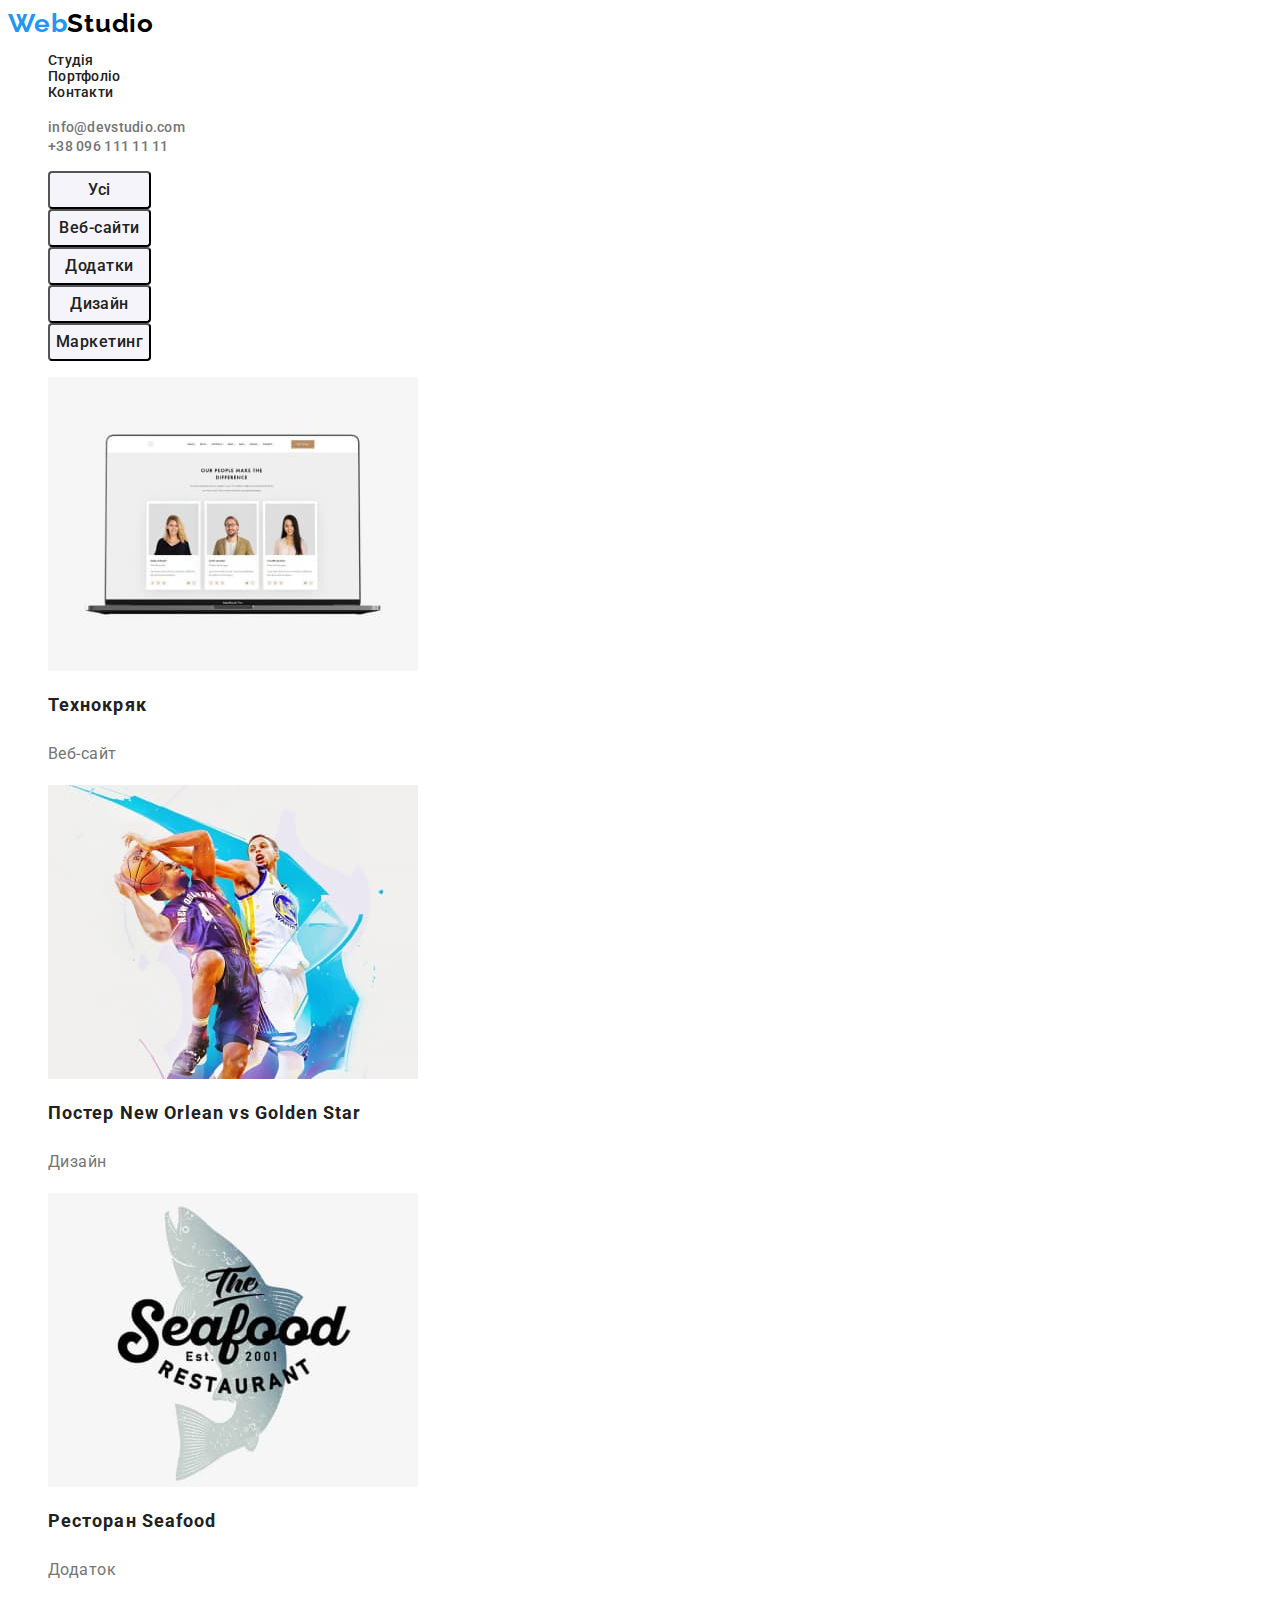
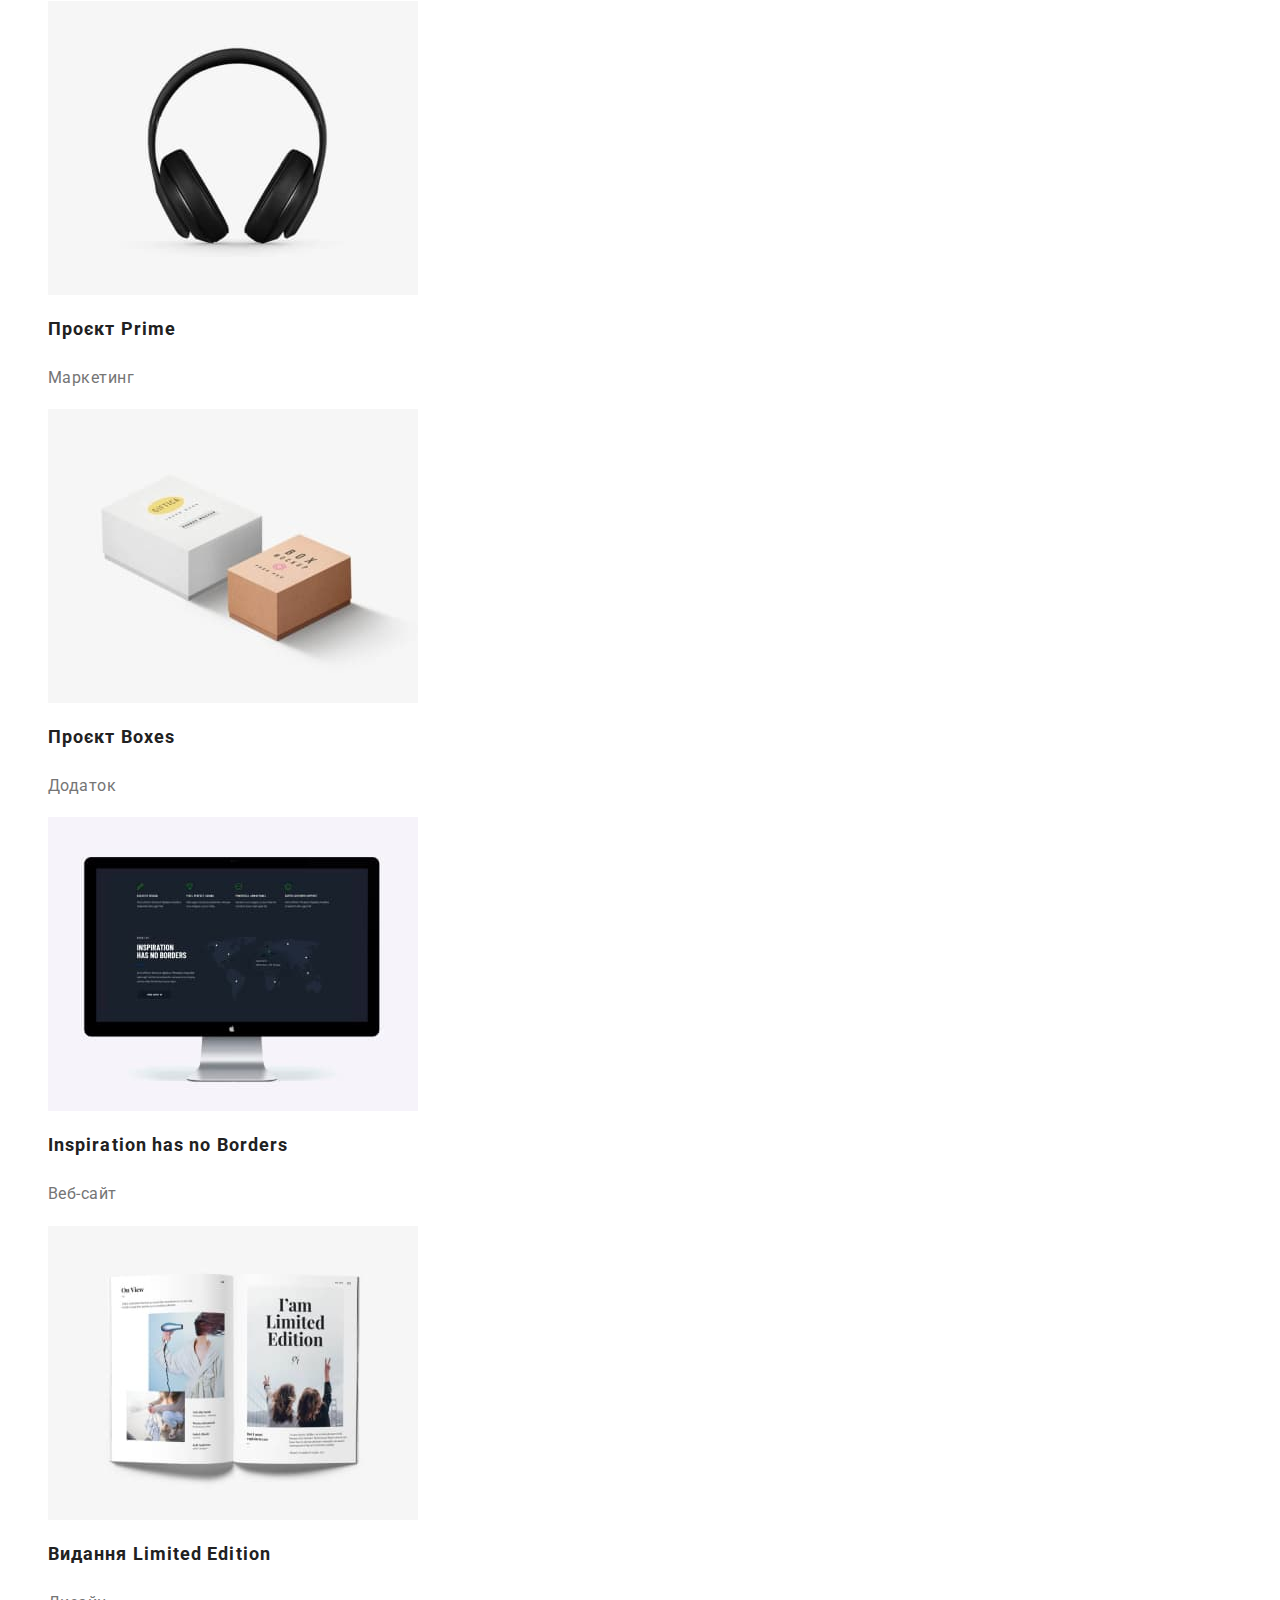
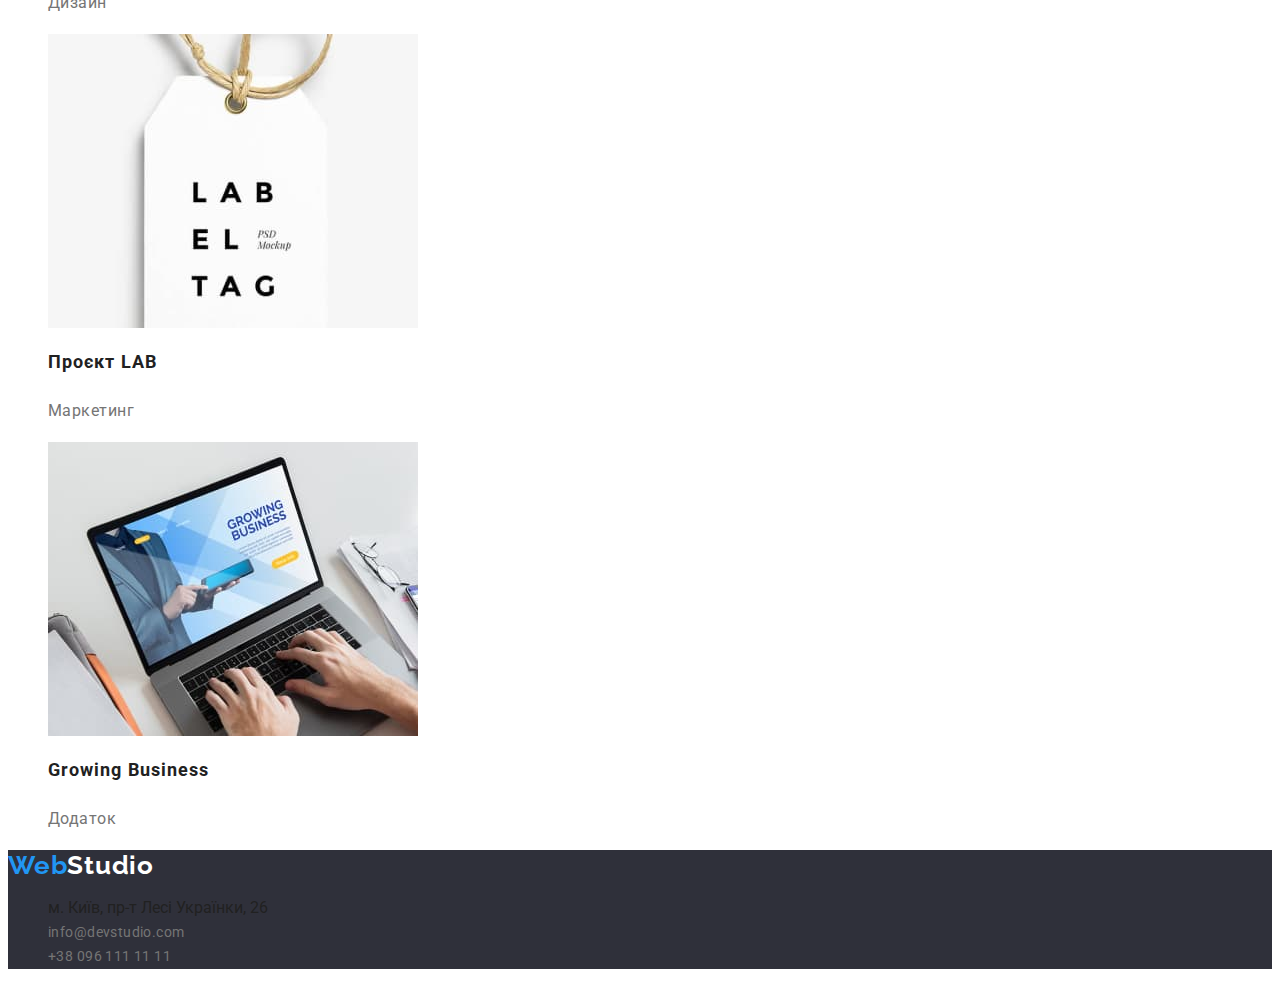
==== commit 82186c8c: "dz-zmin" ====
--- a/portfolio.html.html
+++ b/portfolio.html.html
@@ -20,8 +20,7 @@
             <!--logo-->
     
             <a class="logo" href="./index.html">
-                <span class="logo-web logo">Web</span>
-                <span class="logo-studio logo">Studio</span></a>
+                <span class="logo-web logo">Web</span><span class="logo-studio logo">Studio</span></a>
             <!--nav header-->
             <ul class="site-nav">
                 <li><a href="./index.html" class="link">Студія</a></li>
@@ -37,6 +36,7 @@
     </header>
 
     <main>
+    <section>
         <!--кнопки-->
         <ul>
             <li><button type="button" class="portfolio-button">Усі</button></li>
@@ -113,22 +113,23 @@
             </li>
             <li class="item-work">
                 <a class="link-portfolio" href="">
-                    <img class="image-portfolio" src=" ./images/project/img-9.jpg" alt="приклад роботи" width="370" height="294">
+                    <img class="image-portfolio" src=" ./images/project/img-9.jpg" alt="приклад роботи" width="370"
+                        height="294">
                     <h1 class="title-portfolio">Growing Business</h1>
                     <p class="lead-portfolio">Додаток</p>
                 </a>
-        
             </li>
         </ul>
+    </section>
     </main>
 
     <footer class="footer">
-        <a class="logo" href="./index.html">
-            <span class="logo-web logo">Web</span>
-            <span class="logo-studio logo">Studio</span></a>
-        <address>
+        <a class="logo-footer" href="./index.html">
+            <span class="logo-web-footer logo">Web</span><span class="logo-studio-footer logo">Studio</span></a>
+        <address class="adres">
             <ul>
-                <li><a href="https://goo.gl/maps/ad4JmQGrXdCTPTx86" class="adres"></a> м. Київ, пр-т Лесі Українки, 26</li>
+                <li><a href="https://goo.gl/maps/ad4JmQGrXdCTPTx86" class="adres-maps"></a> м. Київ, пр-т Лесі Українки, 26
+                </li>
                 <li><a href="mailto:info@devstudio.com" class="footer-contact">info@devstudio.com</a></li>
                 <li><a href="tel:+380961111111" class="footer-contact">+38 096 111 11 11</a></li>
             </ul>
--- a/css/styles.css
+++ b/css/styles.css
@@ -11,7 +11,7 @@
 
 body {
     font-family: Roboto, sans-serif;
-    background-color: var(--background-olor);
+    background-color: var(--primery-background);
     color: var(--color-text);
 }
 ul {
@@ -47,6 +47,9 @@
 .link:hover {
     color: var(--color-text-logo);
 }
+.link:focus {
+    color: var(--color-text-logo);
+}
 
 /*хедер пошта тел*/
 .heder-contact {
@@ -59,6 +62,9 @@
     color: var(--color-text-secohd);
 }
 .heder-contact:hover {
+    color: var(--color-text-logo);
+}
+.heder-contact:focus {
     color: var(--color-text-logo);
 }
 
@@ -76,6 +82,7 @@
     color: var(--primery-background);
 }
 .button {
+    font-family: roboto;
     cursor: pointer;
     background: var(--color-text-logo);
     font-weight: 700;
@@ -86,6 +93,14 @@
     text-align: center;
     letter-spacing: 0.06em;
     color: var(--primery-background);
+}
+.button:hover {
+    background-color: var(--filter-color);
+    color: var(--color-text);
+}
+.button:focus {
+    background-color: var(--filter-color);
+    color: var(--color-text);
 }
 
 /*наші переваги, секція 2*/
@@ -128,6 +143,9 @@
 }
 
 /*наша команда*/
+.team-section {
+    background-color: var(--filter-color);
+}
 .team-name {
     font-weight: 500;
     font-size: 16px;
@@ -142,20 +160,49 @@
     letter-spacing: 0.03em;
     color: var(--color-text-secohd);
 } 
-
+.list-team {
+    background-color: var(--primery-background);
+}
+.title-team {
+    font-weight: 700;
+    font-size: 36px;
+    line-height: 1.16;
+    text-align: center;
+    letter-spacing: 0.03em;
+    color: var(--color-text);
+}
 /*футер*/
 .footer {
     background-color: var(--second-background);
 }
+.logo-footer {
+    font-weight: 700;
+    font-size: 26px;
+    line-height: 1.19;
+    letter-spacing: 0.03em;
+    list-style: none;
+    text-decoration: none;
+}
+.logo-web-footer {
+    color: var(--color-text-logo);
+}
+.logo-studio-footer {
+    color: var(--primery-background);
+}
+
 .footer-contact{
     text-decoration: none;
     font-weight: 400;
     font-size: 14px;
     line-height: 1.71;
     letter-spacing: 0.03em;
-    color: rgba(255, 255, 255, 0.6);
+    color: var(--color-text-secohd);
+    
 }
 .adres {
+    font-style: normal;
+}
+.adres-maps {
     font-weight: 400;
     font-size: 14px;
     line-height: 1.71;
@@ -166,6 +213,7 @@
 /*портфоліо*/
 /*кнопки*/
 .portfolio-button {
+    font-family: roboto;
     width: 103px;
     height: 38px;
     left: 846px;
@@ -187,6 +235,12 @@
     box-shadow: 0px 3px 1px rgba(0, 0, 0, 0.1), 0px 1px 2px rgba(0, 0, 0, 0.08), 0px 2px 2px rgba(0, 0, 0, 0.12);
     color: var(--primery-background);
 }
+.portfolio-button:focus {
+    left: 512px;
+    background: var(--color-text-logo);
+    box-shadow: 0px 3px 1px rgba(0, 0, 0, 0.1), 0px 1px 2px rgba(0, 0, 0, 0.08), 0px 2px 2px rgba(0, 0, 0, 0.12);
+    color: var(--primery-background);
+}
 
 /*приклади робіт*/
 .title-portfolio {
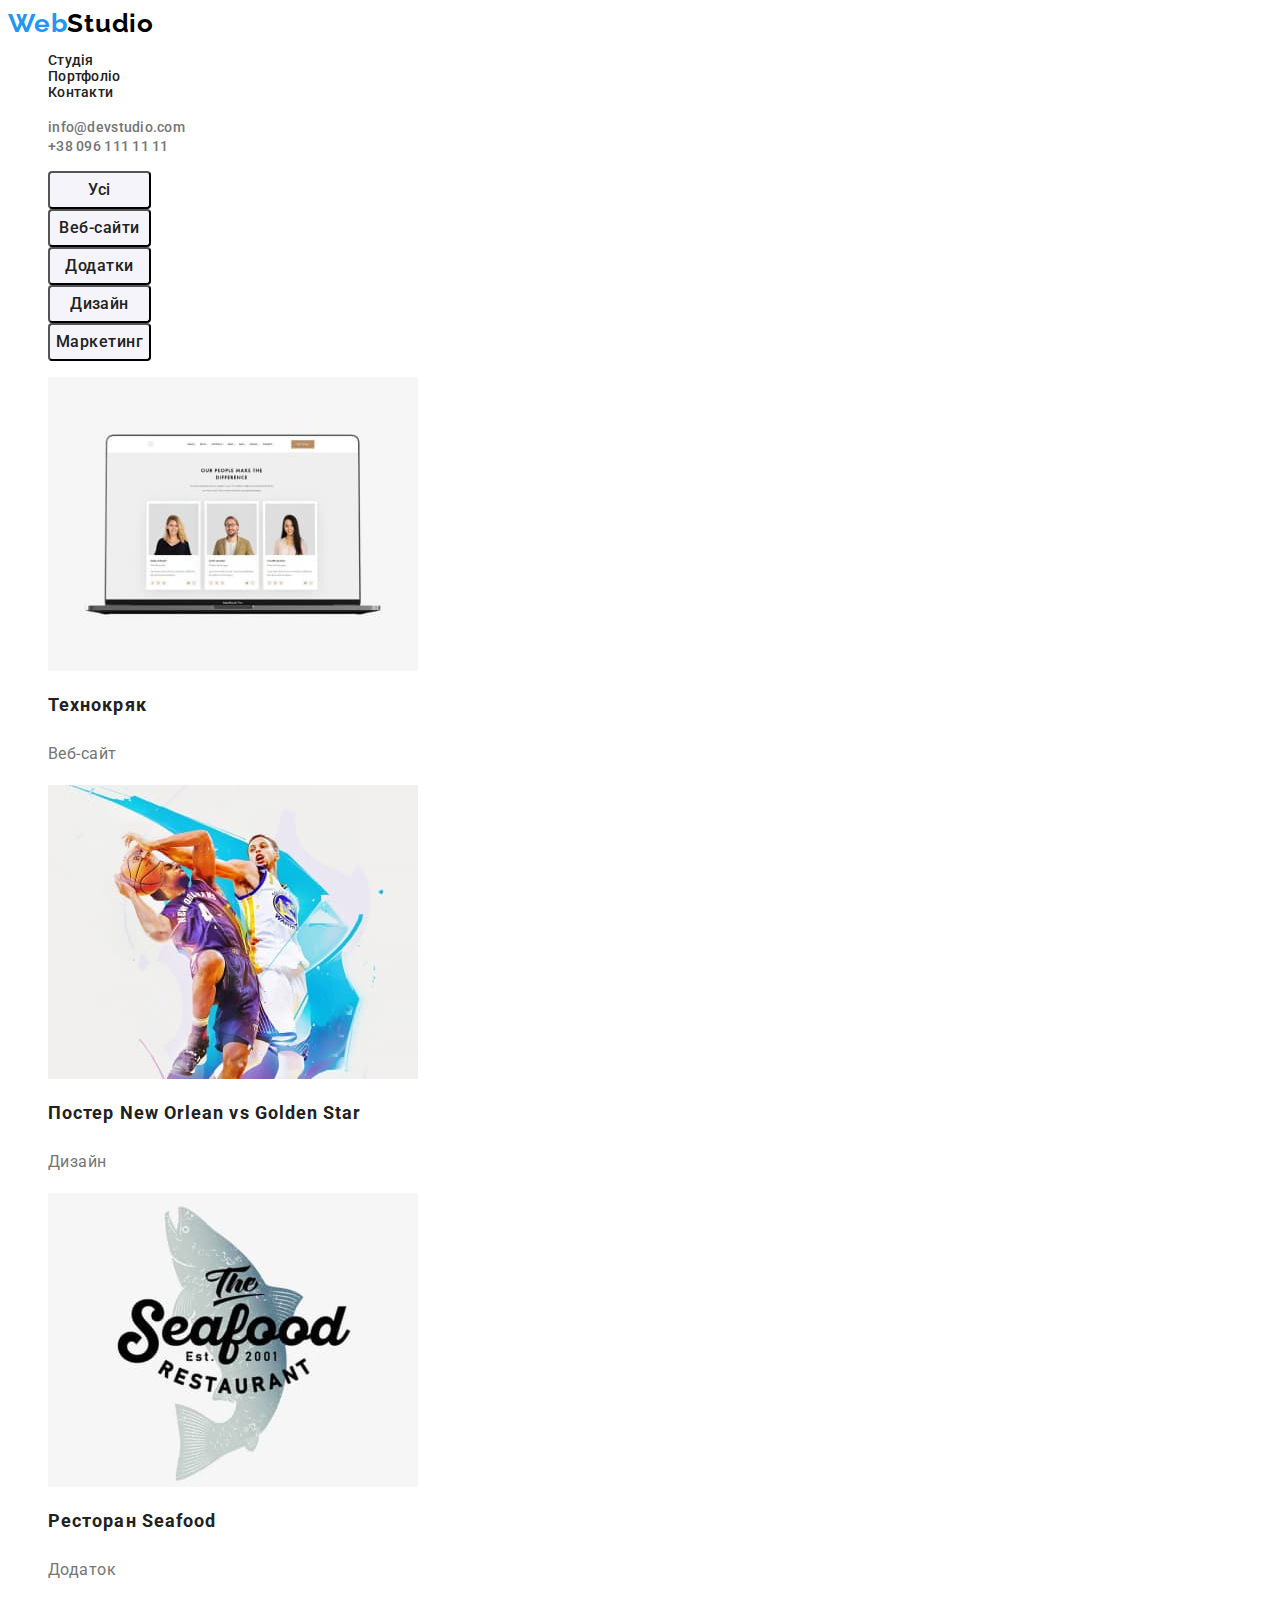
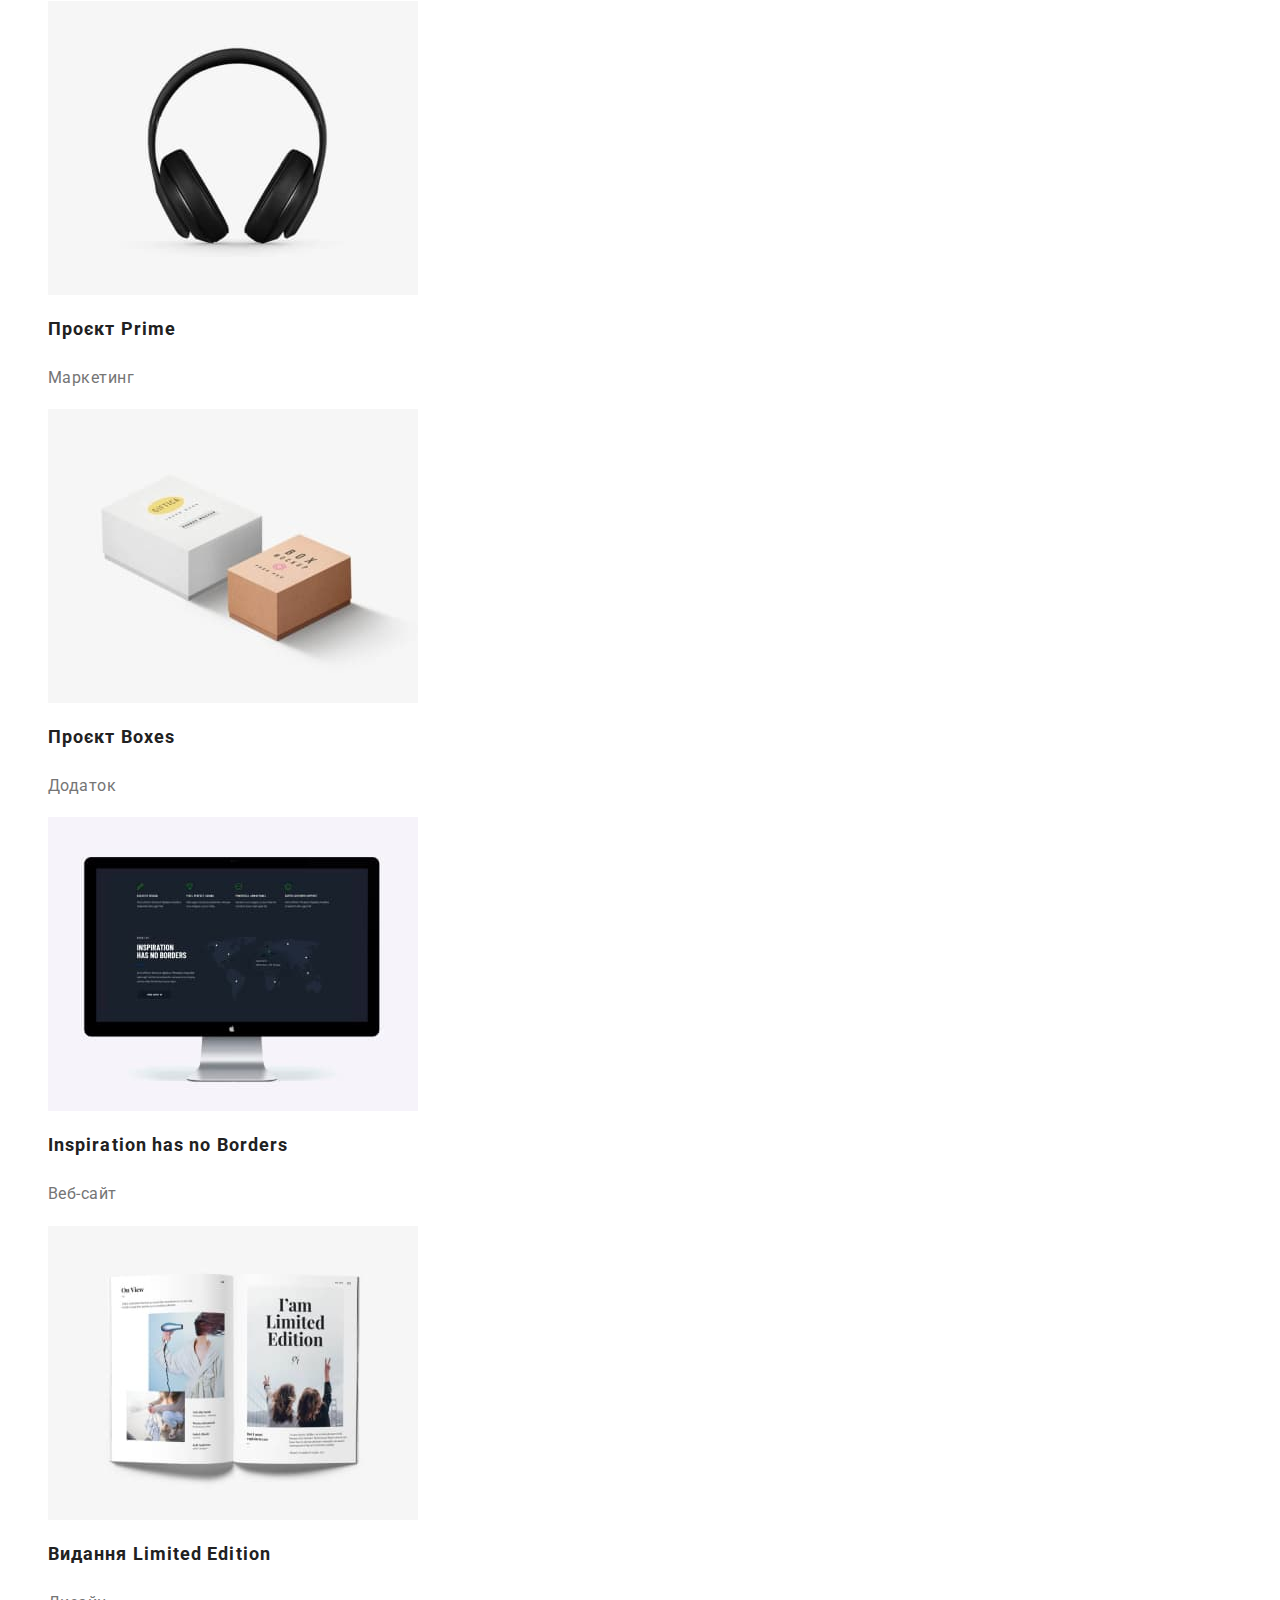
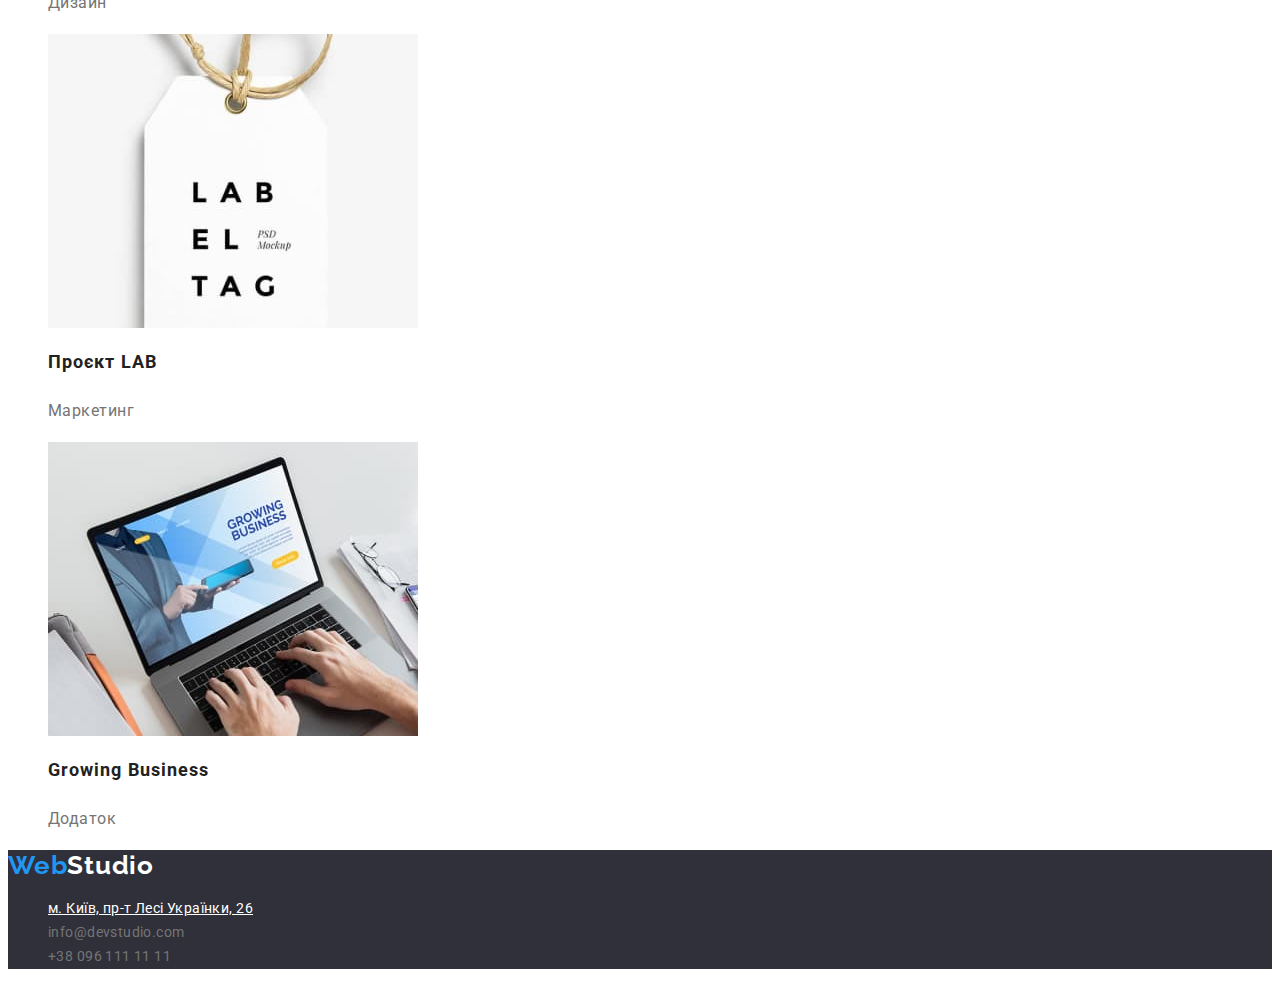
==== commit 6033ba2a: "dz-z-pravk" ====
--- a/portfolio.html.html
+++ b/portfolio.html.html
@@ -128,7 +128,7 @@
             <span class="logo-web-footer logo">Web</span><span class="logo-studio-footer logo">Studio</span></a>
         <address class="adres">
             <ul>
-                <li><a href="https://goo.gl/maps/ad4JmQGrXdCTPTx86" class="adres-maps"></a> м. Київ, пр-т Лесі Українки, 26
+                <li><a href="https://goo.gl/maps/ad4JmQGrXdCTPTx86" class="adres-maps">м. Київ, пр-т Лесі Українки, 26</a>
                 </li>
                 <li><a href="mailto:info@devstudio.com" class="footer-contact">info@devstudio.com</a></li>
                 <li><a href="tel:+380961111111" class="footer-contact">+38 096 111 11 11</a></li>
--- a/css/styles.css
+++ b/css/styles.css
@@ -95,11 +95,11 @@
     color: var(--primery-background);
 }
 .button:hover {
-    background-color: var(--filter-color);
+    background-color: #188CE8;
     color: var(--color-text);
 }
 .button:focus {
-    background-color: var(--filter-color);
+    background-color: #188CE8;
     color: var(--color-text);
 }
 
